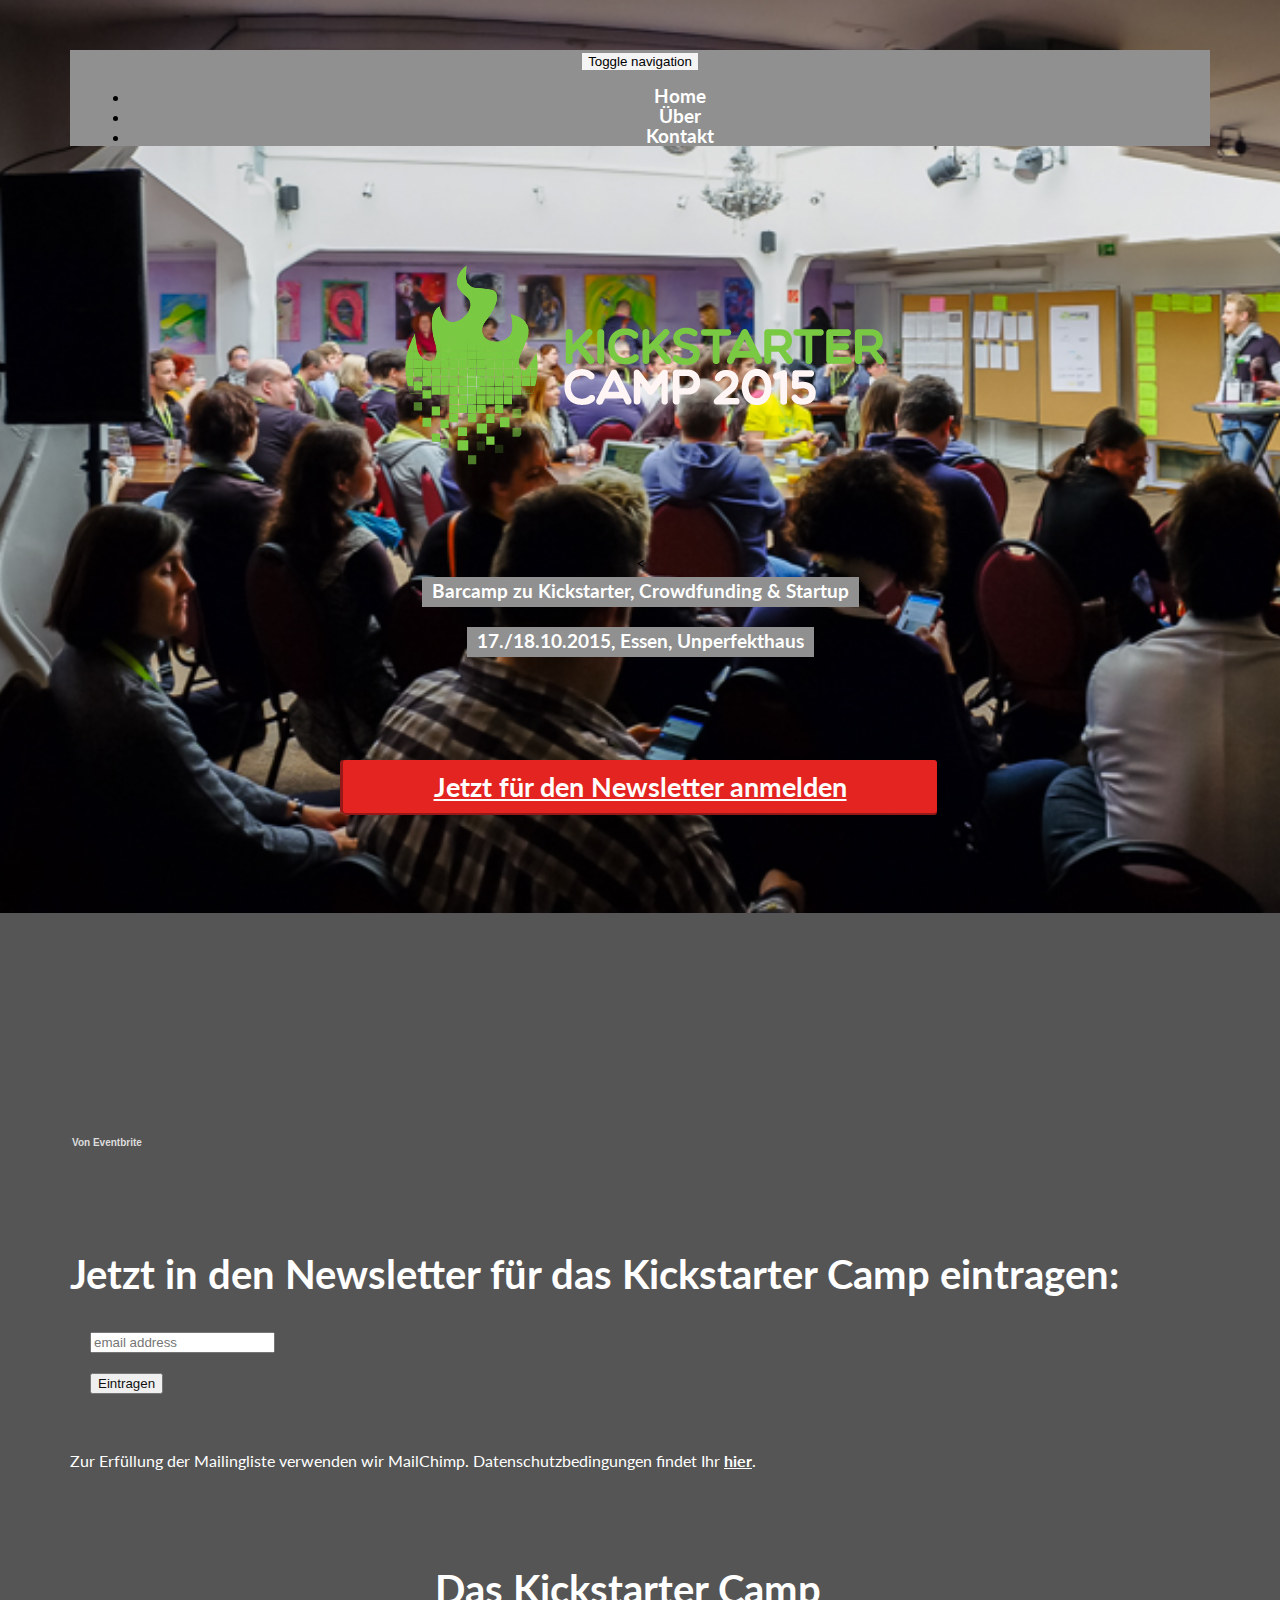
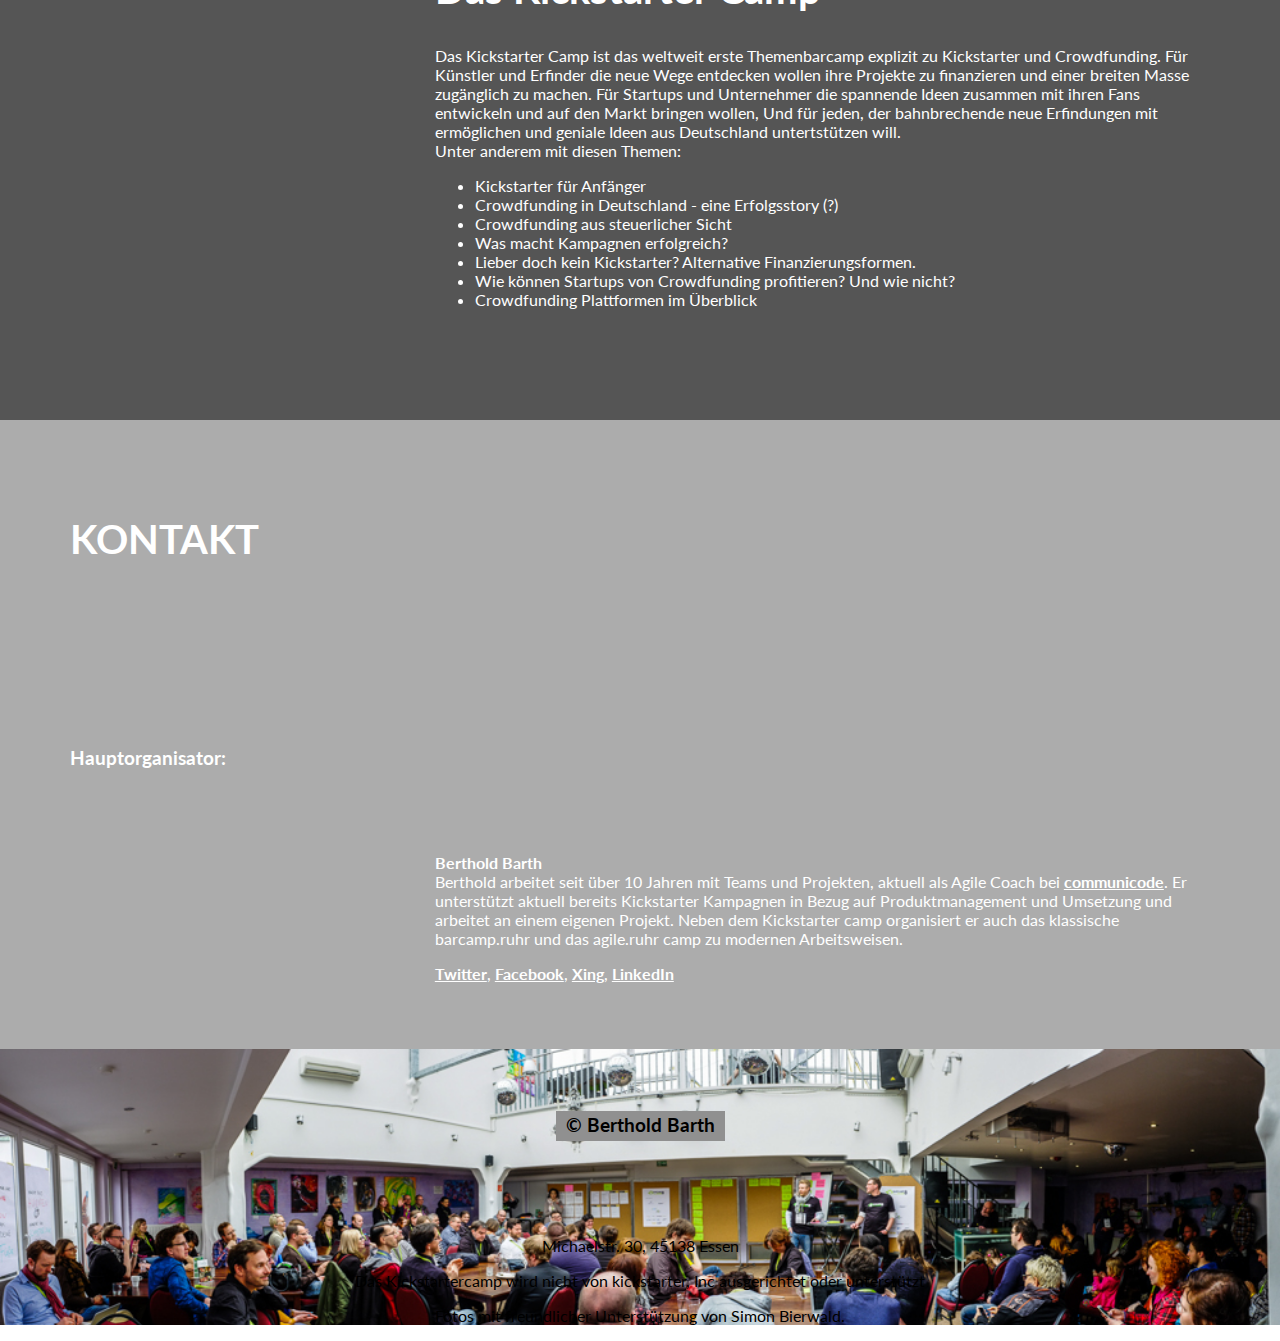
==== index.html @ 02297729 "Links korrigiert, Eventbrite eingefügt" ====
<!doctype html>
<html>
<head>
	<title>Kickstarter Camp - weltweit erstes Barcamp zu Crowdfunding und Kickstarter</title>
	<meta charset="utf-8">
	<meta name="viewport" content="width=device-width, initial-scale=1, maximum-scale=1, user-scalable=no">

	<link rel="stylesheet" href="css/bootstrap.min.css">
	<link rel="stylesheet" href="css/style.css">

	<link href='http://fonts.googleapis.com/css?family=Lato:400,700,900' rel='stylesheet' type='text/css'>

  <script src="http://code.jquery.com/jquery.js"></script>
  <script src="js/bootstrap.min.js"></script>
  <!--[if lt IE 9]>
  	<script src="http://html5shim.googlecode.com/svn/trunk/html5.js"></script>
  	<script src="js/respond.min.js"></script>
  	<script src="js/PIE.min.js"></script>
  <![endif]-->
  <script src="js/inc.js"></script>

</head>
<body>
<div id="container">	
	<header id="header">
		<div class="center">
			<nav class="navbar navbar-fixed-top" role="navigation">
				<div class="navbar-header">
					<button type="button" class="navbar-toggle collapsed" data-toggle="collapse" data-target=".navbar-collapse">
						<span class="sr-only">Toggle navigation</span>
						<span class="icon-bar"></span>
						<span class="icon-bar"></span>
						<span class="icon-bar"></span>
					</button>
				</div>
				<div class="collapse navbar-collapse center">
			  	<ul class="nav navbar-nav">
			  		<li><a href="#header">Home</a></li>
			  		<li><a href="#about">Über</a></li>
			  	
			  		<li><a href="#contact">Kontakt</a></li>
			  	</ul>
			  </div>
			</nav> 
<br>			
			
			<img src="images/kickstarter_camp_2015_front.png" alt="Kickstarter camp logo"</>	<br>	<br>	<
			<h3><span>Barcamp zu Kickstarter, Crowdfunding & Startup</span></h3>
			<h3><span>17./18.10.2015, Essen, Unperfekthaus</span></h3>
			
			<div class="btn-red center"><a href="#about"> Jetzt für den Newsletter anmelden </a>
			
			</div>
			
			
		</div>	
	</header>
	<!-- /#header -->
	<div id="main">
		<section class="know-about-us" id="about">
			<div class="center clearfix">
				<!-- <img src="images/idea-thought.png" alt=""> -->
		
		<div style="width:100%; text-align:left;" ><iframe  src="//eventbrite.de/tickets-external?eid=18450191018&ref=etckt" frameborder="0" height="214" width="100%" vspace="0" hspace="0" marginheight="5" marginwidth="5" scrolling="auto" allowtransparency="true"></iframe><div style="font-family:Helvetica, Arial; font-size:10px; padding:5px 0 5px; margin:2px; width:100%; text-align:left;" ><a class="powered-by-eb" style="color: #dddddd; text-decoration: none;" target="_blank" href="http://www.eventbrite.de/r/etckt">Von Eventbrite</a></div></div>
				
				<!-- Begin MailChimp Signup Form -->
<link href="//cdn-images.mailchimp.com/embedcode/slim-081711.css" rel="stylesheet" type="text/css">
<style type="text/css">
	#mc_embed_signup{clear:left;  }
	/* Add your own MailChimp form style overrides in your site stylesheet or in this style block.
	   We recommend moving this block and the preceding CSS link to the HEAD of your HTML file. */
</style>
<div id="mc_embed_signup">
<form action="//kickstartercamp.us9.list-manage.com/subscribe/post?u=2d4471423d9d63e0ec75deedb&amp;id=e15cb94d67" method="post" id="mc-embedded-subscribe-form" name="mc-embedded-subscribe-form" class="validate" target="_self" novalidate>
    <div id="mc_embed_signup_scroll">
	<h2><label for="mce-EMAIL">Jetzt in den Newsletter für das Kickstarter Camp eintragen:</label></h2>
	<div class="center clear button"><input type="email" value="" name="EMAIL" class="email" id="mce-EMAIL" placeholder="email address" required></div><br>
    <!-- real people should not fill this in and expect good things - do not remove this or risk form bot signups-->
    <div style="position: absolute; left: -5000px;"><input type="text" name="b_2d4471423d9d63e0ec75deedb_e15cb94d67" tabindex="-1" value=""></div>
    <div class="center clearfix"><input type="submit" value="Eintragen" name="subscribe" id="mc-embedded-subscribe" class="button"></div><br><br><br>
	<div> Zur Erfüllung der Mailingliste verwenden wir MailChimp. Datenschutzbedingungen findet Ihr <a href="http://mailchimp.com/legal/privacy/">hier</a>.</div>
    </div>
</form>
</div>

<!--End mc_embed_signup-->
				
				<div class="text">
				
				
				
					<h2>Das Kickstarter Camp</h2>
					<p>Das Kickstarter Camp ist das weltweit erste Themenbarcamp explizit zu Kickstarter und Crowdfunding. 
					Für Künstler und Erfinder die neue Wege entdecken wollen ihre Projekte zu finanzieren und einer breiten Masse zugänglich zu machen. 
					Für Startups und Unternehmer die spannende Ideen zusammen mit ihren Fans entwickeln und auf den Markt bringen wollen,
					Und für jeden, der bahnbrechende neue Erfindungen mit ermöglichen und geniale Ideen aus Deutschland untertstützen will.
					<br>
					Unter anderem mit diesen Themen:
					<ul>
					<li>Kickstarter für Anfänger</li>
					<li>Crowdfunding in Deutschland - eine Erfolgsstory (?)</li>
					<li>Crowdfunding aus steuerlicher Sicht</li>
					<li>Was macht Kampagnen erfolgreich?</li>
					<li>Lieber doch kein Kickstarter? Alternative Finanzierungsformen.</li>
					<li>Wie können Startups von Crowdfunding profitieren? Und wie nicht?</li>
					<li>Crowdfunding Plattformen im Überblick</li><br><br><br><br><br>
					</ul>
															
					</p>

				</div>
			</div>
		</section>

		<!--
		<section class="our-sponsors" id="sponsors">
				<h2>UNSERE SPONSOREN</h2>
				<p>Wenn sie das Barcamp auch unterstützen möchten freuen wir uns über eine Kontaktaufnahme über <a href="mailto: mail@kickstartercamp.de"> mail@kickstartercamp.de </a><br><br><br><br><br></p>
				
				<div class="row sponsors">
					<div class="col-xs-6 sponsor">
							<a href="http://www.agile.ruhr"><img src="images/sponsors/agile_ruhr.jpg" alt="Agile Ruhr"></a>
					
				</div>
				-->
				
				<!--
				<div class="row sponsors">
					<div class="col-sm-4 sponsor">
						<a href="http://www.communicode.de"><img src="images/sponsors/cc.jpeg" alt=""></a>
					</div>
					<div class="col-sm-4 sponsor">
						<a href="http://www.controlexpert.com"><img src="images/sponsors/ce.jpg" alt=""></a>
					</div>
					<div class="col-sm-4 sponsor">
						<a href="http://www.css.de"><img src="images/sponsors/css.png" alt=""></a>
					</div>
				</div>
				<div class="row sponsors">
					<div class="col-sm-4 sponsor">
						<a href="http://www.dot.ruhr"><img src="images/sponsors/dotruhr.jpg" alt=""></a>
					</div>
					<div class="col-sm-4 sponsor">
						<a href="http://www.gpm-ipma.de"><img src="images/sponsors/gpm.jpeg" alt=""></a>
					</div>
					<div class="col-sm-4 sponsor">
						<a href="https://www.invision.de"><img src="images/sponsors/invision.png" alt=""></a>
					</div>
				</div> -->
			</div>	
		</section>	

		<section class="contact" id="contact">
			<div class="center clearfix">
				<h2>KONTAKT</h2>
				<div class="social-icons">
					<a href="https://twitter.com/kickstartercamp"><img src="images/icons/twitter.png" alt=""></a>
					<a href="https://www.facebook.com/kickstartercamp"><img src="images/icons/facebook.png" alt=""></a>
					<a href="https://www.xing.com/events/kickstarter-camp-2015-1593812"><img src="images/icons/xing.png" alt=""></a>
				</div>
			</div>
			<div class="center clearfix organizers">
				<h3>Hauptorganisator:</h3>
				<div class="orgainfo clearfix">
					<img src="images/berthold.png" alt="" >
					<div class="text">
						<p>
							<strong>Berthold Barth</strong><br />
							Berthold arbeitet seit über 10 Jahren mit Teams und Projekten, aktuell als Agile Coach bei <a href="https://www.communicode.de">communicode</a>. 
							Er unterstützt aktuell bereits Kickstarter Kampagnen in Bezug auf Produktmanagement und Umsetzung und arbeitet an einem eigenen Projekt. Neben dem Kickstarter camp organisiert er auch das klassische barcamp.ruhr und das agile.ruhr camp zu modernen Arbeitsweisen.    
							
						</p>
						<p>
							<a href="https://twitter.com/bertholdb">Twitter</a>, <a href="https://www.facebook.com/berthold.barth">Facebook</a>, <a href="https://www.xing.com/profile/Berthold_Barth">Xing</a>, <a href="http://de.linkedin.com/pub/berthold-barth/56/a14/b91/de">LinkedIn</a>
						</p>	
					</div>
				</div>
			
			</div>
		</section>
	</div>
	<!-- /#main -->
	<footer id="footer">
		<div class="center">
			<div class="text">
				<br><br><br><h3><span>© Berthold Barth<br> </span></h3><br><br><br>
				<p>Michaelstr. 30, 45138 Essen </p>
				<p>Das Kickstartercamp wird nicht von kickstarter, Inc ausgerichtet oder unterstützt </p>
				<p>Fotos mit freundlicher Unterstützung von Simon Bierwald. </p>
				</div>
		</div>
	</footer>
	<!-- /#footer -->
</div>
<!-- Piwik -->
<script type="text/javascript">
  var _paq = _paq || [];
  _paq.push(['trackPageView']);
  _paq.push(['enableLinkTracking']);
  (function() {
    var u="//mcwiwa-services.de/stats/";
    _paq.push(['setTrackerUrl', u+'piwik.php']);
    _paq.push(['setSiteId', 12]);
    var d=document, g=d.createElement('script'), s=d.getElementsByTagName('script')[0];
    g.type='text/javascript'; g.async=true; g.defer=true; g.src=u+'piwik.js'; s.parentNode.insertBefore(g,s);
  })();
</script>
<noscript><p><img src="//mcwiwa-services.de/stats/piwik.php?idsite=12" style="border:0;" alt="" /></p></noscript>
<!-- End Piwik Code -->
</body>
</html>
---- css/style.css ----
body {
	margin: 0px;
	font-family: 'Lato', sans-serif;
}

img {
	max-width: 100%;
	max-height: 100%;
}

/*************************
**** =Defaults
*************************/

.clear {
	clear: both;
}

.clearfix:before,
.clearfix:after {
	content: '.';
	display: block;
	overflow: hidden;
	visibility: hidden;
	font-size: 0;
	line-height: 0;
	width: 0;
	height: 0;
}

.clearfix:after {
	clear: both;
}

.clearfix {
	zoom: 1;
}

.center{
	max-width:1140px;
	width: 100%;
	margin: 0 auto;
	padding: 0 20px;
}

h1, h2, h3, h4, h5, h6 {
	margin-top: 0px;
}

p {
	font-size: 16px;
}

a{
	color: #FFF;
	font-weight: bold;
	text-decoration: underline;
}

a:hover,
a:focus,
a:active{
	color: #FFF;
	outline: 1px solid;
}

a:hover,
a:focus{
	outline: 1px solid;
}

.btn {
	-webkit-transition: all 0.3s ease-in-out;
	-o-transition: all 0.3s ease-in-out;
	-moz-transition: all 0.3s ease-in-out;
	     transition: all 0.3s ease-in-out;
}

.btn-red {
	background: #e42421;
	border-color: #bc1e1b;
	border: none;
	-webkit-box-shadow: 0px 2px 0px #951919, -3px 0px 0px #951919;
	   -moz-box-shadow: 0px 2px 0px #951919, -3px 0px 0px #951919;
	        box-shadow: 0px 2px 0px #951919, -3px 0px 0px #951919; 
	-webkit-border-radius: 3px; 
	   -moz-border-radius: 3px; 
	        border-radius: 3px;
	font-weight: bold;
	font-size: 27px;
	margin-top: 100px;
	padding: 10px 12px;
	max-width: 50%;
}

.btn-red:hover,
.btn-red:active,
.btn-red:focus {
	background: #bc1e1b;
	border: none;
}

/*************************
**** =Header
*************************/

#header {
	background: url(../images/banner-bg.jpg) no-repeat top center;
	width: 100%;
	-webkit-background-size: cover;
	   -moz-background-size: cover;
	     -o-background-size: cover;
	        background-size: cover;
	padding: 50px -0px 100px;
	text-align: center;
}

#header .navbar {
	background: #909090;
}

.navbar-nav>li>a {
	line-height: 20px;
	font-size: 19px;
	font-weight: bold;
	color: white;
	-webkit-transition: 0.3s all ease-in-out;
	-o-transition: 0.3s all ease-in-out;
	transition: 0.3s all ease-in-out;
	text-decoration: none;
	
}

.navbar-nav>li>a:hover,
.navbar-nav>li.active>a,
.navbar-nav>li>a:focus,
.navbar-nav>li>a:active {
	background: #009ddc;
	border: none;
	outline: none;
}

.navbar-nav>li>a.active {
	background: #009ddc;
}

.navbar .navbar-toggle {
	background-color: #fff;
	background-color: rgba(255, 255, 255, 0.90);
	border: none;
	-webkit-border-radius: 0;
	   -moz-border-radius: 0;
	        border-radius: 0;
	-webkit-box-shadow: none;
	-moz-box-shadow: none;
	     box-shadow: none;
}

.navbar .navbar-toggle .icon-bar {
    background: none repeat scroll 0 0 #009ddc;

}

#header h1 {
	color: #ffffff;
	font-weight: bold;
	margin-bottom: 35px;
	font-size: 64px;
	line-height: 63px;
}

#header h1 strong {
	font-weight: 900;
	font-size: 77px !important;
	letter-spacing: -4px;
}

#header h1 span {
	background: #22a03d;
	padding: 1px 7px;
	font-size: 71px;
	font-weight: 900 !important;
	letter-spacing: -5px;
	display: inline-block;
}

#header h3 {
	color: #fff;
	margin-bottom: 12px;
}

#header h3 span {
	background-color: #909090;
	padding: 3px 10px 5px;
	line-height: 38px;
}

/*************************
**** =Main
*************************/

/*************************
**** =about
*************************/

.know-about-us {
	background: #555555;
	color: #ffffff;
}

.know-about-us h2 {
	font-weight: bold;
	font-size: 40px;
	padding-top: 95px;
}

.know-about-us .text {
	width: 68%;
	float: right;
}

.know-about-us img {
	padding-top: 50px;
	padding-bottom: 10px;
	width: 30%; 
	float: left;
	max-width: 250px;
}

.button {
color: #111111;
}

/*************************
**** =our-events
*************************/

.our-events {
	background: #019cde;
	text-align: center;
	color: #ffffff;
}

.our-events .row a:hover {
	background-color: #019cde;
}

.our-events h2 {
	padding-top: 110px;
	margin-bottom: 30px;
	font-size: 40px;
	font-weight: bold;
}

.our-events p {
	font-size: 19px;
	margin-bottom: 43px;
}

.our-events .center {
	padding-bottom: 118px;
	padding-left: 40px;
	padding-right: 40px;
}

.our-events .events {
	margin-left: -2px;
	margin-right: -2px;
}

.our-events .events .event {
	padding-left: 2px;
	padding-right: 2px;
}

.our-events .events .event a {
	background-color: white;
	margin-bottom: 4px;
	height: 236px;
	display: block;
	-webkit-transition: all 0.3s ease-in-out;
	-o-transition: all 0.3s ease-in-out;
	-moz-transition: all 0.3s ease-in-out;
	     transition: all 0.3s ease-in-out;
}

.our-events .events .event a:hover {
	background-color: rgba(0, 163, 232, 0.3);
	-webkit-box-shadow: inset 0 0 1px rgba(255, 255, 255, 0.33);
	   -moz-box-shadow: inset 0 0 1px rgba(255, 255, 255, 0.33);
	        box-shadow: inset 0 0 1px rgba(255, 255, 255, 0.33);
}

.our-events .events .event a:before {
	content: '';
	display: inline-block;
	width: 1px;
	height: 100%;
	vertical-align: middle;
}

.our-events .events .event a img {
	display: inline-block;
	vertical-align: middle;
	max-width:90%;
	max-height:90%;
}

.our-events .events .become-event a {
	color: #fff;
	font-size: 90%;
	font-weight: bold;
	text-decoration: none;
	background-color: transparent;
	border: 2px dashed #6BD3FF;
}

.our-events .events .become-event a span {
	border-bottom: 2px solid #fff;
}

.our-events .events .become-event a:hover {
	border-color: #fff;
}

/*************************
**** =camp2015
*************************/

.camp2015 {
	background: #ACACAC;
	color: #ffffff;
	font-size: 16px;
}

.camp2015 h2 {
	font-weight: bold;
	font-size: 40px;
	padding-top: 95px;
}


.camp2015 .text {
	width: 68%;
	float: right;
}

.camp2015 img {
	padding-top: 95px;
	padding-bottom: 95px;
	width: 30%; 
	float: left;
	max-width: 350px;
}

.camp2015 dt{
	margin-left: 4px;
	padding-bottom: 6px;
}

.camp2015 dt:before{
	content: "\25C6   " ;
}

.camp2015 a{
	text-decoration: none;
}

.camp2015 dd{
	padding-left: 22px;
	padding-bottom: 6px;
}

/*************************
**** =our-sponsors
*************************/

.our-sponsors {
	background: #019cde;
	text-align: center;
	color: #ffffff;
}

.our-sponsors .row a:hover {
	background-color: #019cde;
}

.our-sponsors h2 {
	padding-top: 110px;
	margin-bottom: 30px;
	font-size: 40px;
	font-weight: bold;
}

.our-sponsors p {
	font-size: 19px;
	margin-bottom: 43px;
}

.our-sponsors .center {
	padding-bottom: 118px;
	padding-left: 40px;
	padding-right: 40px;
}

.our-sponsors .sponsors {
	margin-left: -2px;
	margin-right: -2px;
}

.our-sponsors .sponsors .sponsor {
	padding-left: 2px;
	padding-right: 2px;
}

.our-sponsors .sponsors .sponsor a {
	background-color: white;
	margin-bottom: 4px;
	height: 236px;
	display: block;
	-webkit-transition: all 0.3s ease-in-out;
	-o-transition: all 0.3s ease-in-out;
	-moz-transition: all 0.3s ease-in-out;
	     transition: all 0.3s ease-in-out;
}

.our-sponsors .sponsors .sponsor a:hover {
	background-color: rgba(0, 163, 232, 0.3);
	-webkit-box-shadow: inset 0 0 1px rgba(255, 255, 255, 0.33);
	   -moz-box-shadow: inset 0 0 1px rgba(255, 255, 255, 0.33);
	        box-shadow: inset 0 0 1px rgba(255, 255, 255, 0.33);
}

.our-sponsors .sponsors .sponsor a:before {
	content: '';
	display: inline-block;
	width: 1px;
	height: 100%;
	vertical-align: middle;
}

.our-sponsors .sponsors .sponsor a img {
	display: inline-block;
	vertical-align: middle;
	max-width:90%;
	max-height:90%;
}

.our-sponsors .sponsors .become-sponsor a {
	color: #fff;
	font-size: 90%;
	font-weight: bold;
	text-decoration: none;
	background-color: transparent;
	border: 2px dashed #6BD3FF;
}

.our-sponsors .sponsors .become-sponsor a span {
	border-bottom: 2px solid #fff;
}

.our-sponsors .sponsors .become-sponsor a:hover {
	border-color: #fff;
}

/*************************
**** =contact
*************************/

.contact {
	background: #ACACAC;
	color: #ffffff;
}

.contact h2 {
	font-weight: bold;
	padding-top: 95px;
	font-size: 40px;
}

.contact .text {
	width: 68%;
	float: right;
}

.contact img {
	width: 15%; 
	float: left;
	max-width: 250px;
	margin-left: 10%;
}

.contact .social-icons {
	padding-bottom: 50px;
	padding-top: 50px;
}

.contact .social-icons li {
    display: inline-block;
    margin: 5px;
}

.contact .social-icons li:hover {
	opacity: 0.7;
}

.contact .organizers {
     padding-top: 50px;
     padding-bottom: 50px;
}
.contact .orgainfo {
     padding-top: 50px;
}

/*************************
**** =Footer
*************************/

#footer {
	background: url(../images/footer-bg.jpg) no-repeat;
	text-align: center;
	width: 100%;
	-webkit-background-size: cover;
	   -moz-background-size: cover;
	     -o-background-size: cover;
	        background-size: cover;
}

#footer h2 {
	padding-top: 95px;
	color: #ffffff;
	margin-bottom: 45px;
	font-weight: bold;
}

#footer .copyright {
	color: #46667A;
	padding-top: 200px;
	margin-bottom: 25px;
}

#footer h3 span {
	background-color: #909090;
	padding: 3px 10px 5px;
	line-height: 38px;
}


/*************************
**** =Media Quries
*************************/



@media screen and (max-width: 900px) {
	
	.about .col-sm-4 {
		margin-bottom: 40px;
	}

	.about .center {
		margin-bottom: -30px;
	}

	.know-about-us .text {
		float: none;
		margin: 0 auto;
		margin-bottom: 40px;
	}

	.know-about-us img {
		float: none;
		margin: 0 auto;
		display: block;
		padding-top: 60px;
		margin-bottom: -20px;
	}

 }

 @media only screen and (max-width: 872px) {
 	.our-events .row .events {
 		width: 100%;
 		margin-bottom: 20px;
 	}
 }

@media only screen and (max-width: 768px) {
	
	p {
		font-size: 18px;
	}

 	.our-events .events {
		margin-bottom: 30px !important;
	}

 }

@media only screen and (max-width: 539px) {
	
	#header h3 .creative {
		font-size: 22px;
	}

	#header h3 .product {
		font-size: 22px;
	} 	 

	.know-about-us .text {
		width: 100%;
	}

 }

@media only screen and (max-width: 539px) {
 	#header h3 .creative {
		font-size: 18px;
	}

	#header h3 .product {
		font-size: 18px;
	} 	

 }

@media only screen and (max-width: 440px) {
	#header h1 {
		font-size: 60px !important;
	}

	#header h1 span {
		font-size: 64px !important;
	}

	#header h1 strong {
	 font-size: 60px !important;
	}
} 


@media only screen and (max-width: 450px) {
	#footer .btn-red-large {
		margin: 0 auto;
		display: block;
	}
}


@media only screen and (max-width: 410px) {
	#header h1 {
		font-size: 45px !important;
	}

	#header h1 span {
		font-size: 55px !important;
	}

	#header h1 strong {
	 font-size: 49px !important;
	}
}

@media only screen and (max-width: 400px) {
 	#header h3 .creative {
		font-size: 16px;
	}

	#header h3 .product {
		font-size: 16px;
	} 	

 }

@media only screen and (max-width: 370px) {
	#footer .btn-red-large {
		font-size: 21px;
	}
}

@media only screen and (max-width: 365px) {
 	#header h3 .creative {
		font-size: 14px;
	}

	#header h3 .product {
		font-size: 14px;
	} 	

 }

 .email {color:#111;}
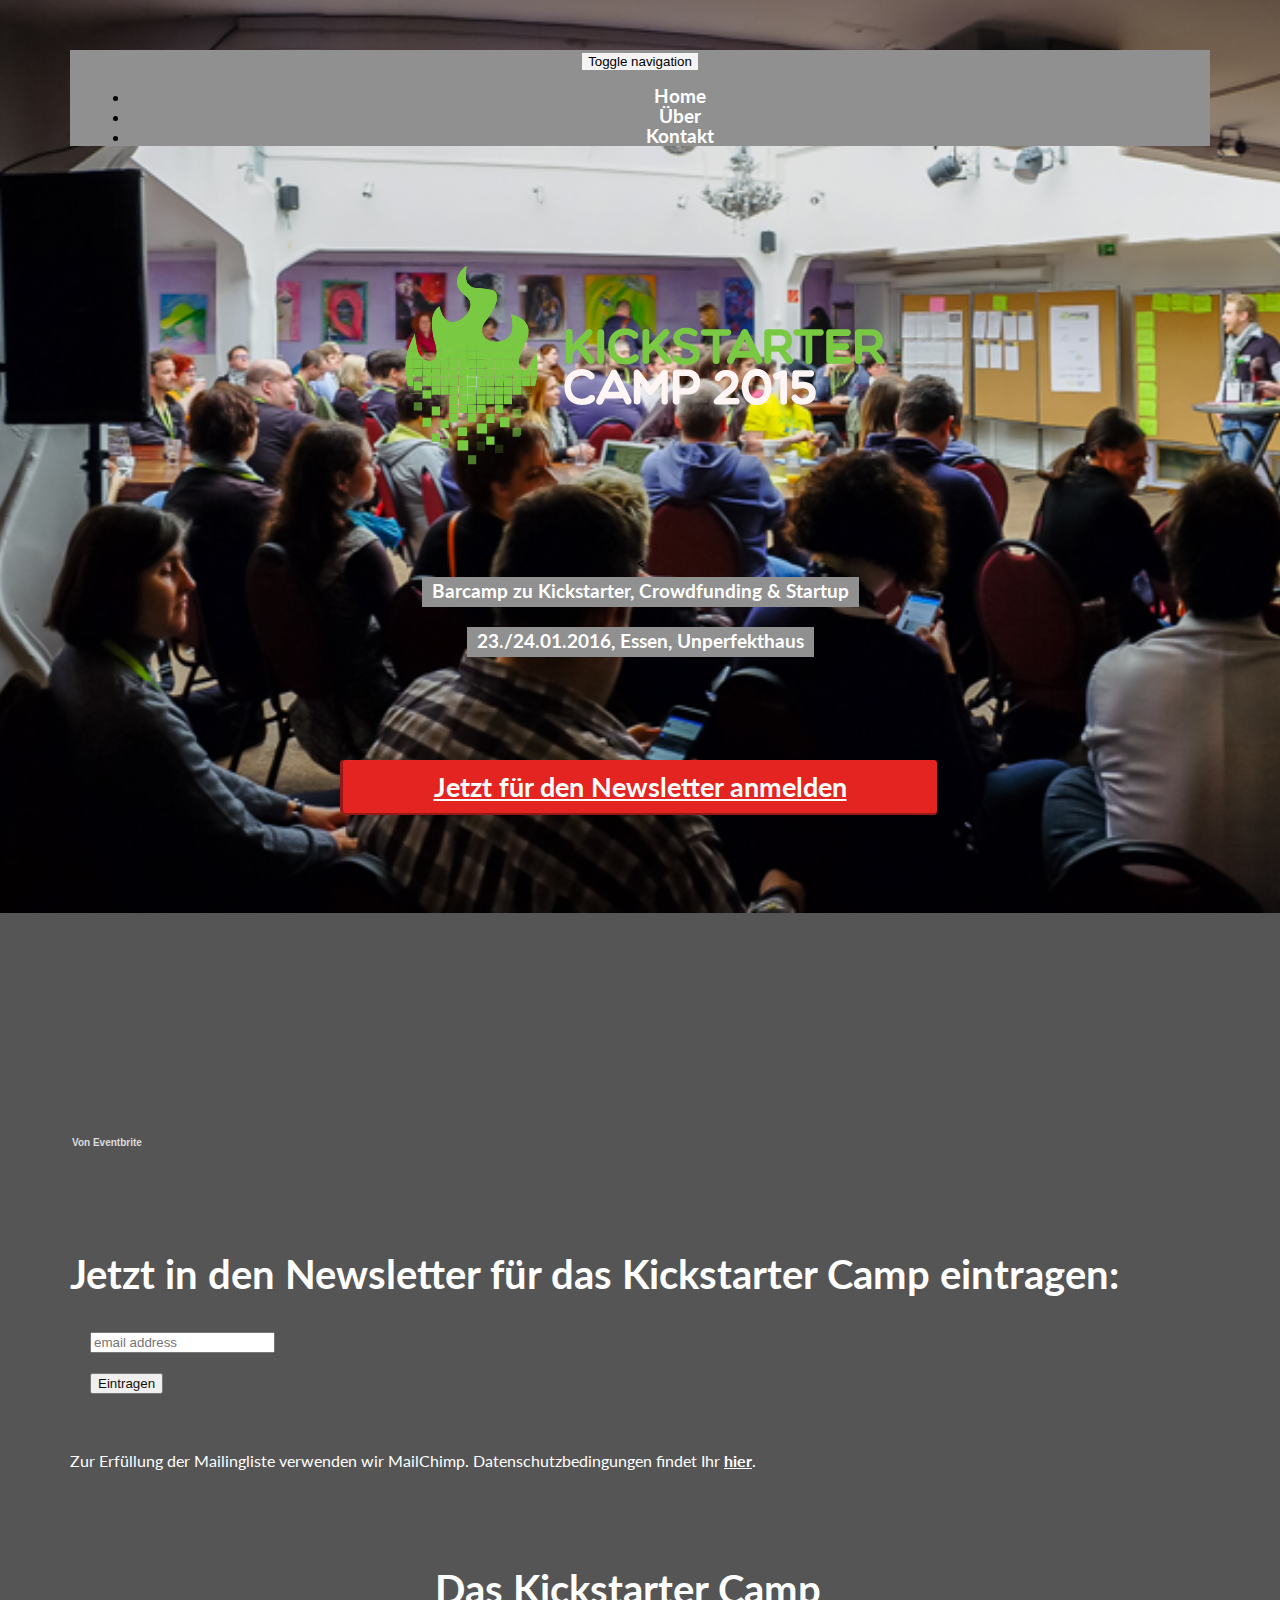
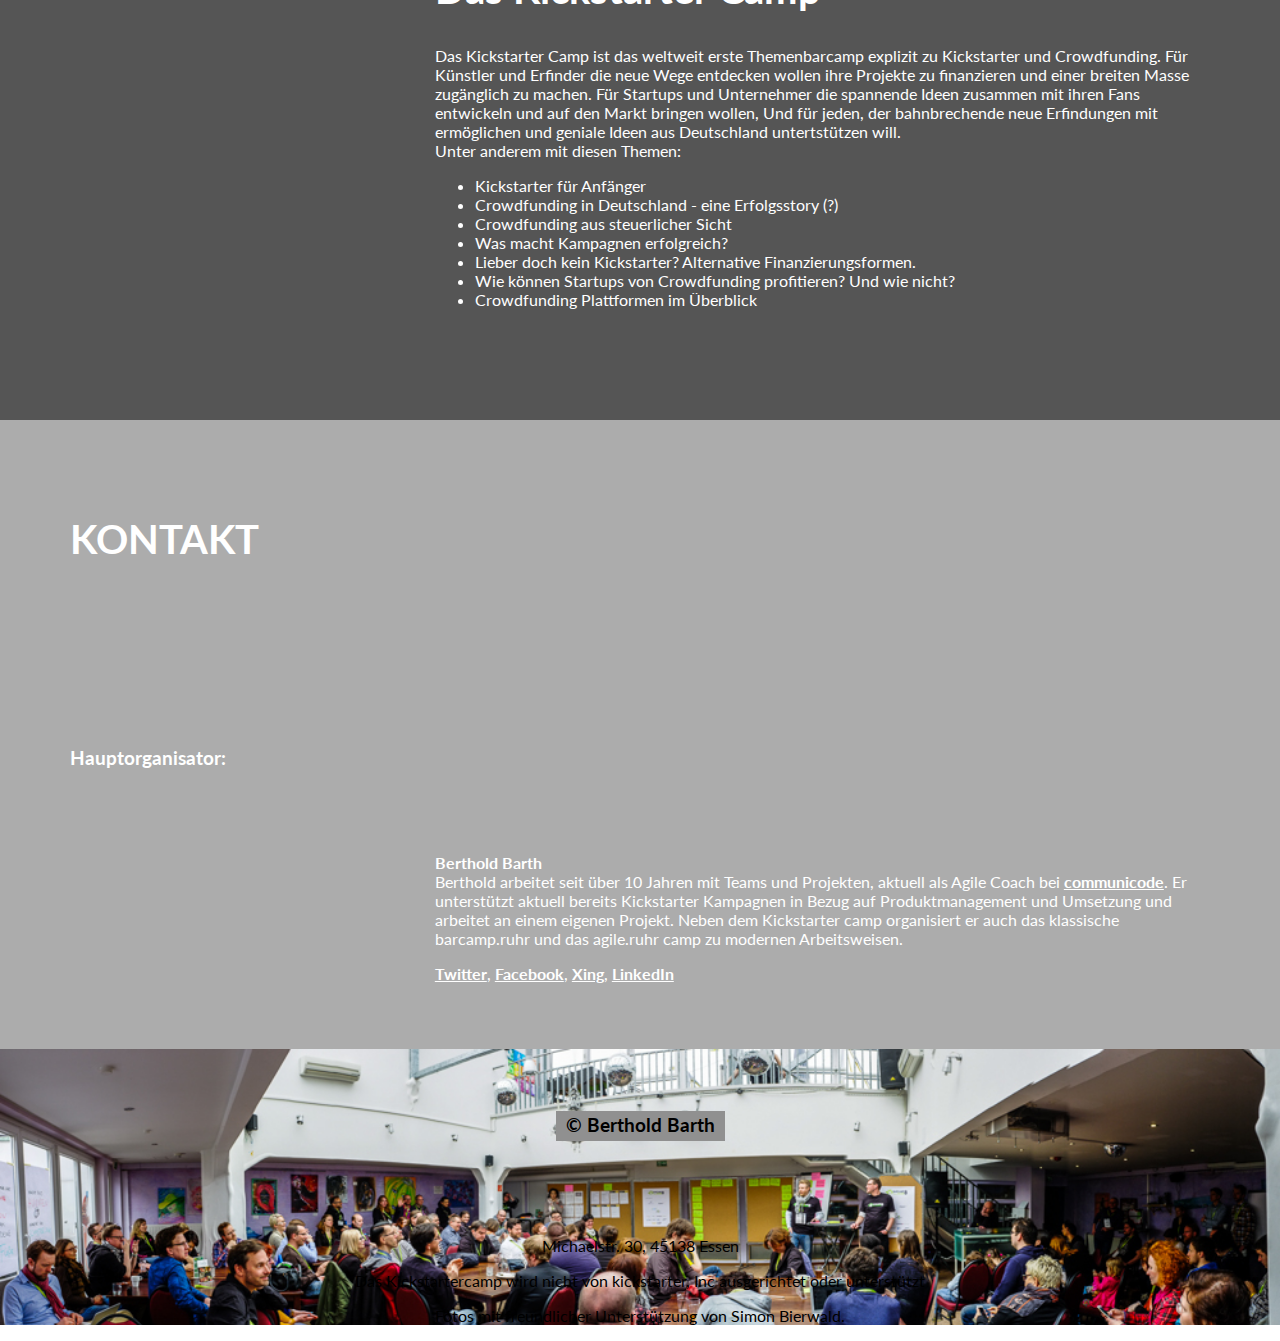
==== commit 870b0cb1: "Updated date" ====
--- a/index.html
+++ b/index.html
@@ -46,7 +46,7 @@
 			
 			<img src="images/kickstarter_camp_2015_front.png" alt="Kickstarter camp logo"</>	<br>	<br>	<
 			<h3><span>Barcamp zu Kickstarter, Crowdfunding & Startup</span></h3>
-			<h3><span>17./18.10.2015, Essen, Unperfekthaus</span></h3>
+			<h3><span>23./24.01.2016, Essen, Unperfekthaus</span></h3>
 			
 			<div class="btn-red center"><a href="#about"> Jetzt für den Newsletter anmelden </a>
 			
@@ -167,7 +167,9 @@
 						<p>
 							<strong>Berthold Barth</strong><br />
 							Berthold arbeitet seit über 10 Jahren mit Teams und Projekten, aktuell als Agile Coach bei <a href="https://www.communicode.de">communicode</a>. 
+
 							Er unterstützt aktuell bereits Kickstarter Kampagnen in Bezug auf Produktmanagement und Umsetzung und arbeitet an einem eigenen Projekt. Neben dem Kickstarter camp organisiert er auch das klassische barcamp.ruhr und das agile.ruhr camp zu modernen Arbeitsweisen.    
+
 							
 						</p>
 						<p>
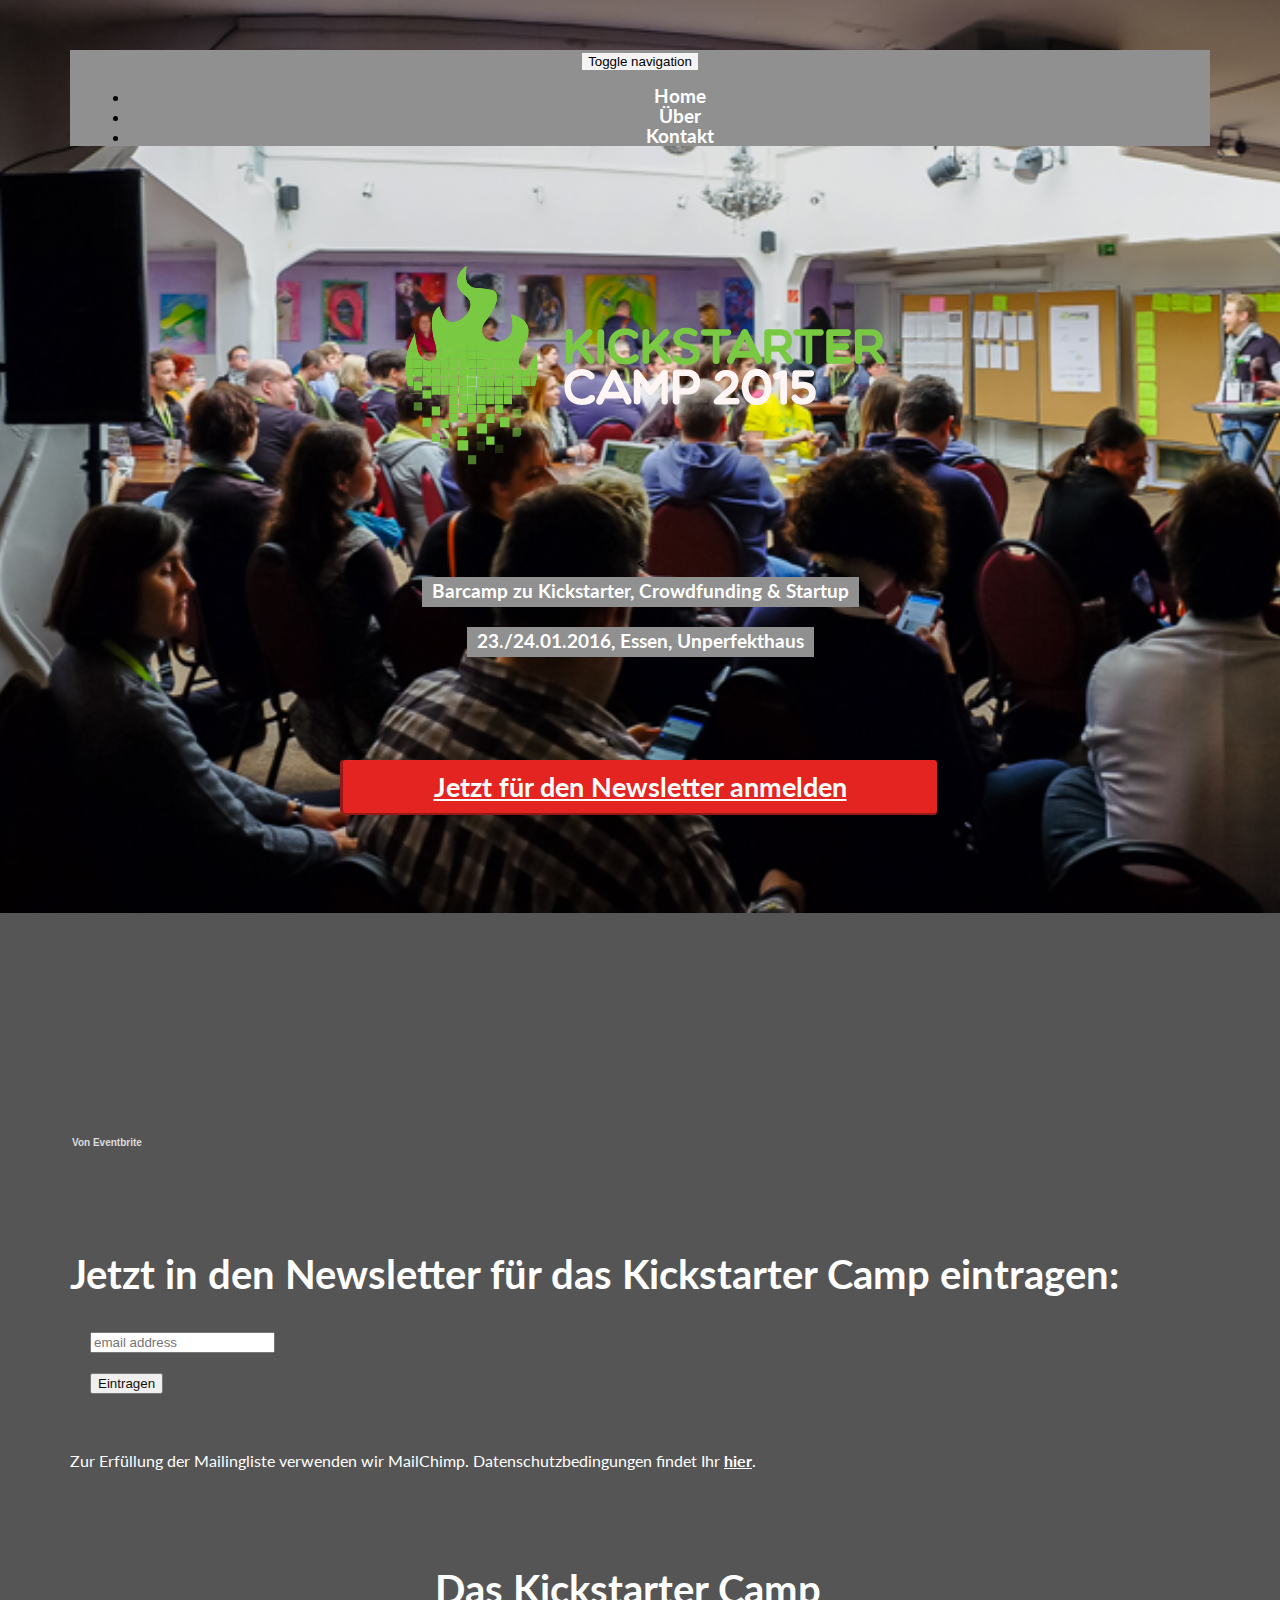
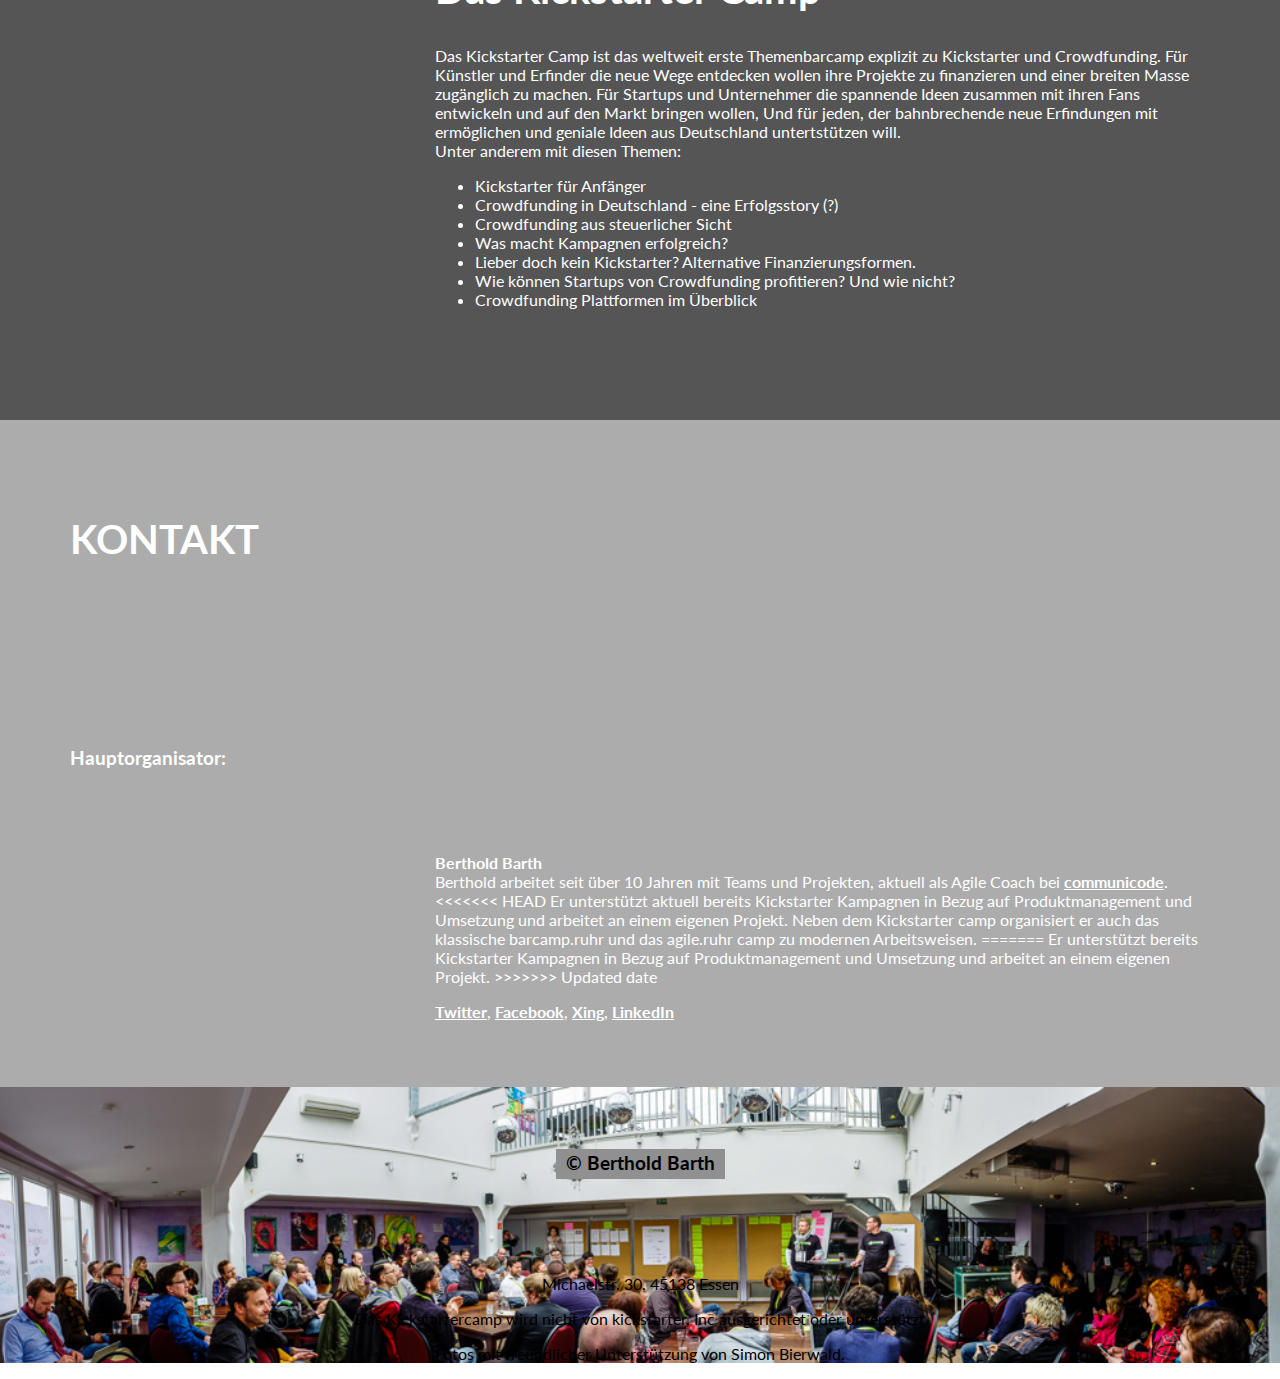
==== commit 5a342618: "Updated Date" ====
--- a/index.html
+++ b/index.html
@@ -167,9 +167,11 @@
 						<p>
 							<strong>Berthold Barth</strong><br />
 							Berthold arbeitet seit über 10 Jahren mit Teams und Projekten, aktuell als Agile Coach bei <a href="https://www.communicode.de">communicode</a>. 
-
+<<<<<<< HEAD
 							Er unterstützt aktuell bereits Kickstarter Kampagnen in Bezug auf Produktmanagement und Umsetzung und arbeitet an einem eigenen Projekt. Neben dem Kickstarter camp organisiert er auch das klassische barcamp.ruhr und das agile.ruhr camp zu modernen Arbeitsweisen.    
-
+=======
+							Er unterstützt bereits Kickstarter Kampagnen in Bezug auf Produktmanagement und Umsetzung und arbeitet an einem eigenen Projekt. 
+>>>>>>> Updated date
 							
 						</p>
 						<p>
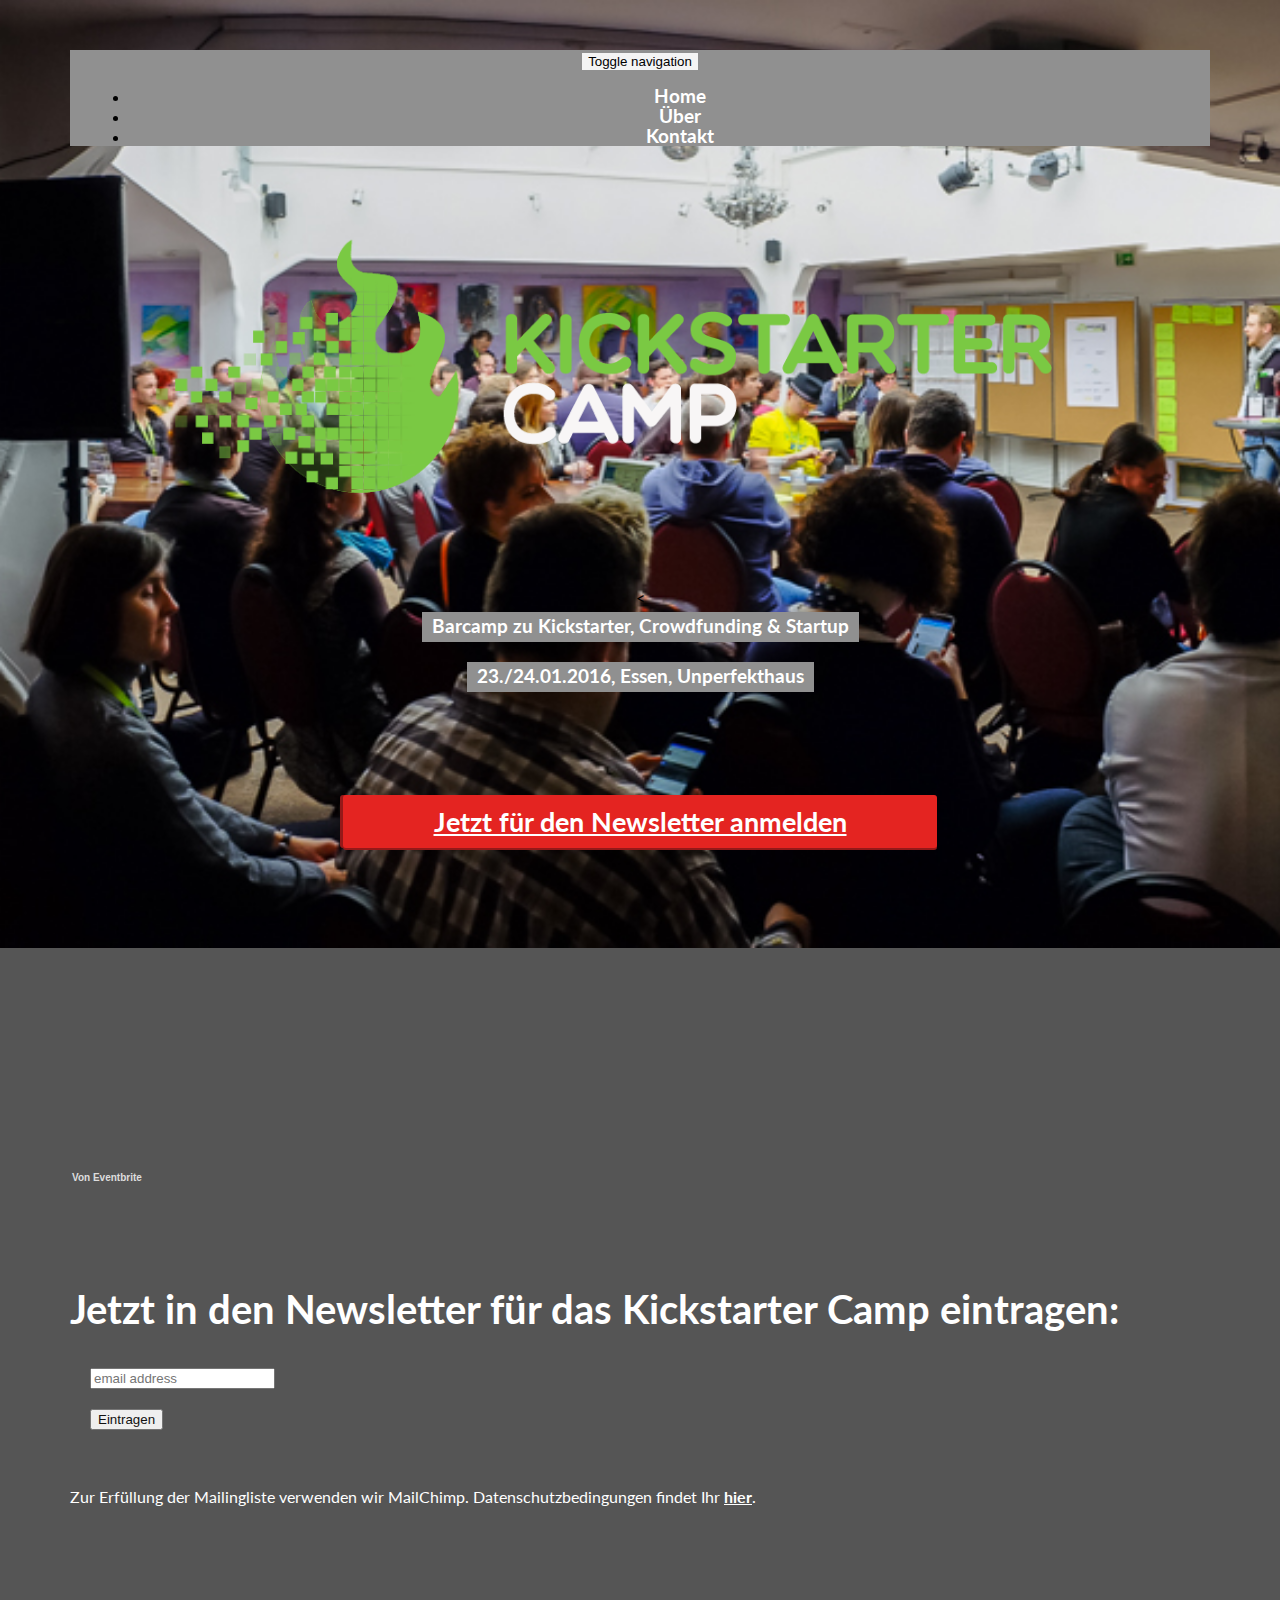
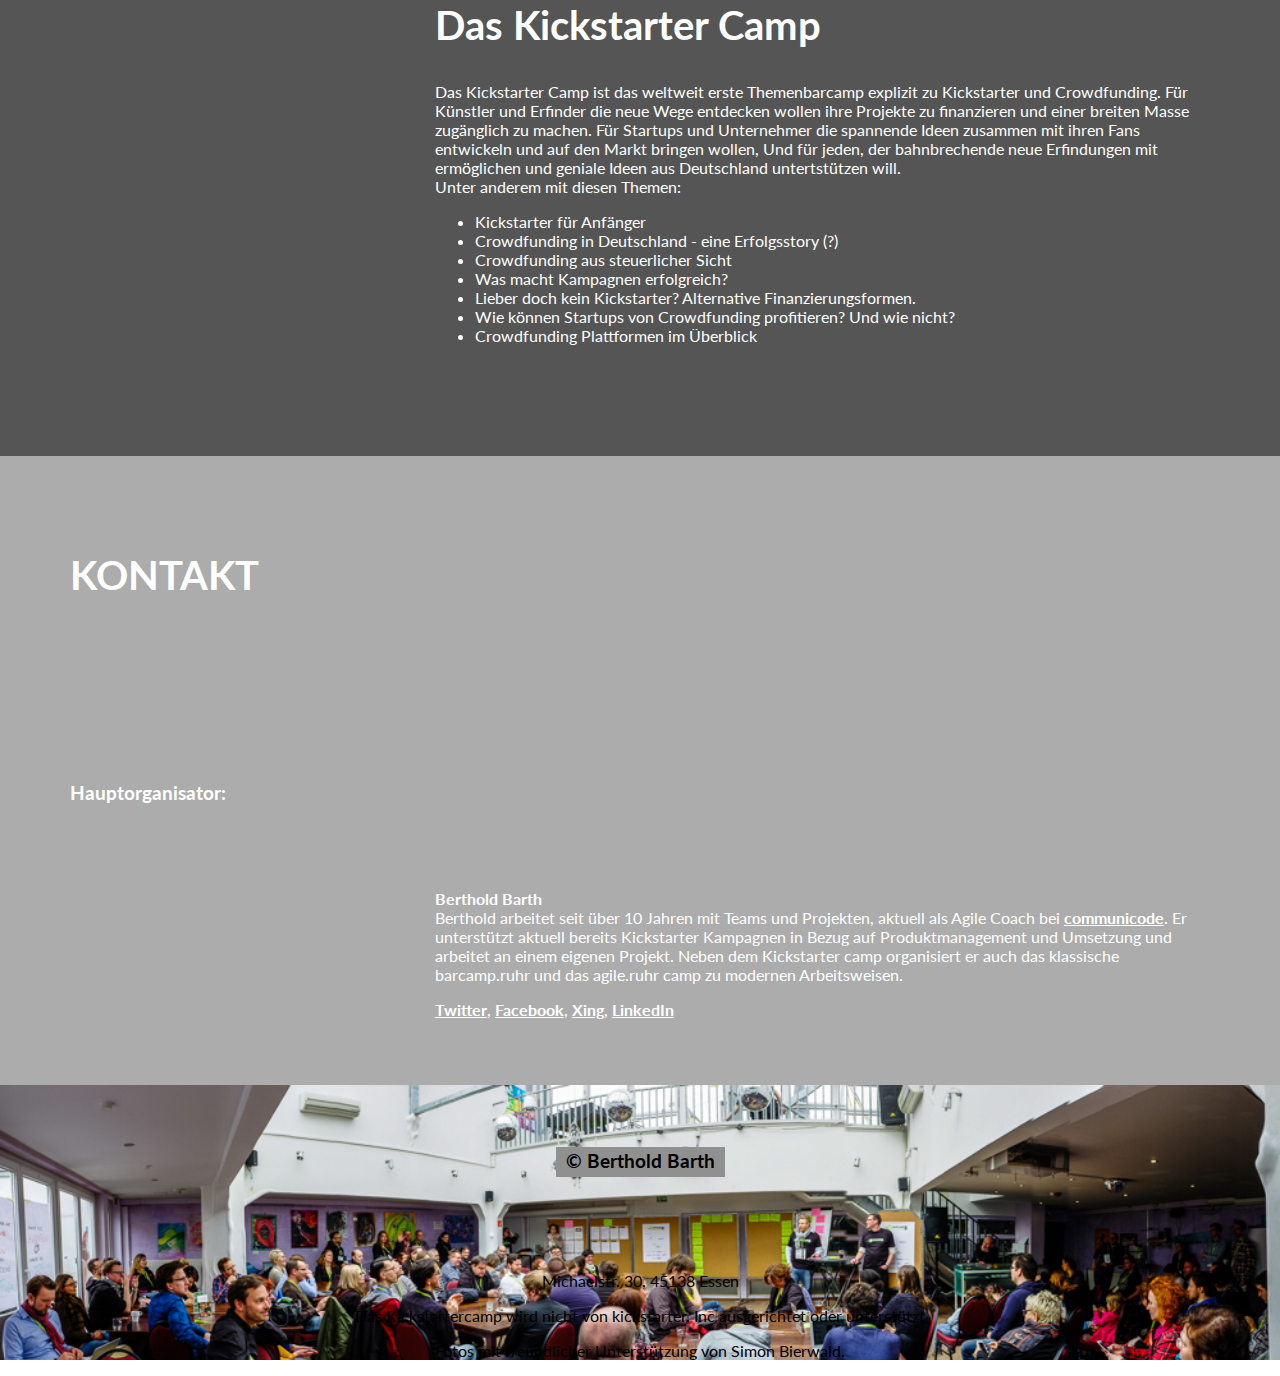
==== commit c3d59829: "Changed logo" ====
--- a/index.html
+++ b/index.html
@@ -44,7 +44,7 @@
 			</nav> 
 <br>			
 			
-			<img src="images/kickstarter_camp_2015_front.png" alt="Kickstarter camp logo"</>	<br>	<br>	<
+			<img src="images/kickstarter_camp_logo_front.png" alt="Kickstarter camp logo"</>	<br>	<br>	<
 			<h3><span>Barcamp zu Kickstarter, Crowdfunding & Startup</span></h3>
 			<h3><span>23./24.01.2016, Essen, Unperfekthaus</span></h3>
 			
@@ -167,11 +167,9 @@
 						<p>
 							<strong>Berthold Barth</strong><br />
 							Berthold arbeitet seit über 10 Jahren mit Teams und Projekten, aktuell als Agile Coach bei <a href="https://www.communicode.de">communicode</a>. 
-<<<<<<< HEAD
+
 							Er unterstützt aktuell bereits Kickstarter Kampagnen in Bezug auf Produktmanagement und Umsetzung und arbeitet an einem eigenen Projekt. Neben dem Kickstarter camp organisiert er auch das klassische barcamp.ruhr und das agile.ruhr camp zu modernen Arbeitsweisen.    
-=======
-							Er unterstützt bereits Kickstarter Kampagnen in Bezug auf Produktmanagement und Umsetzung und arbeitet an einem eigenen Projekt. 
->>>>>>> Updated date
+
 							
 						</p>
 						<p>
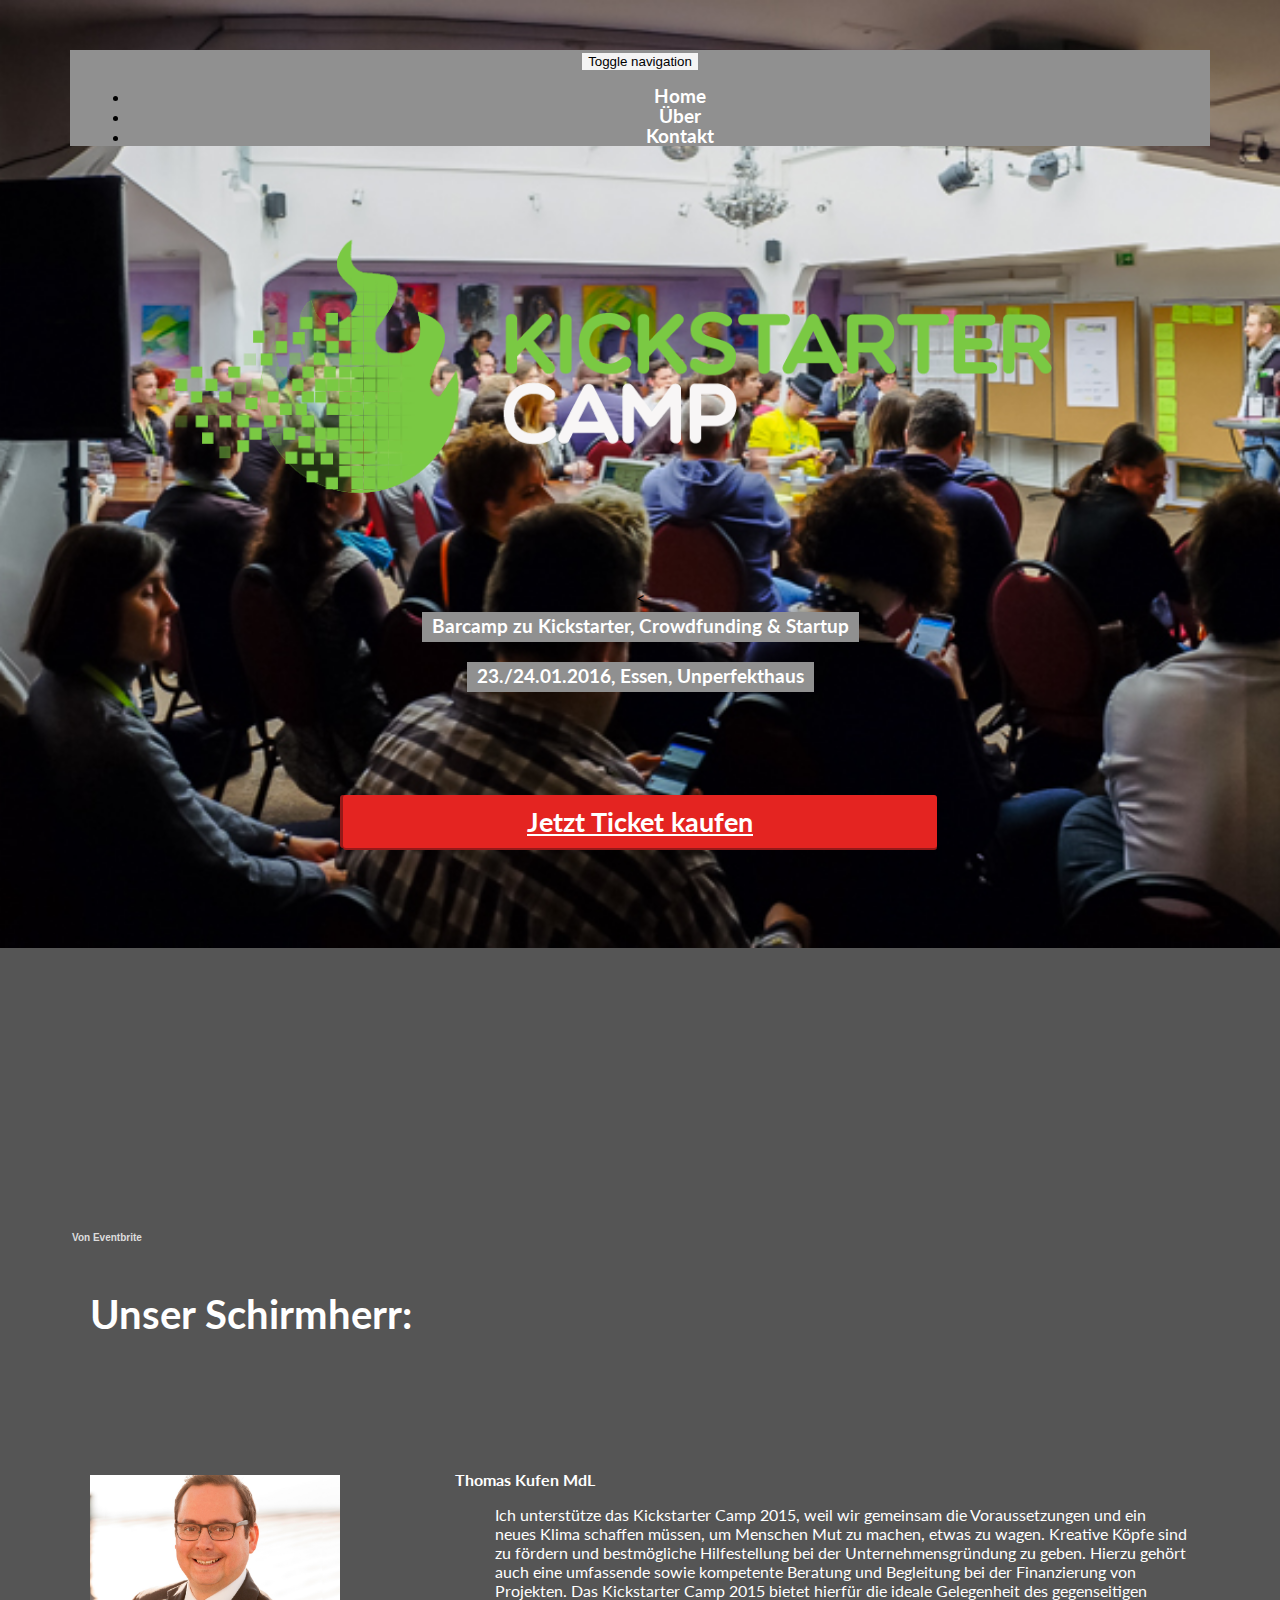
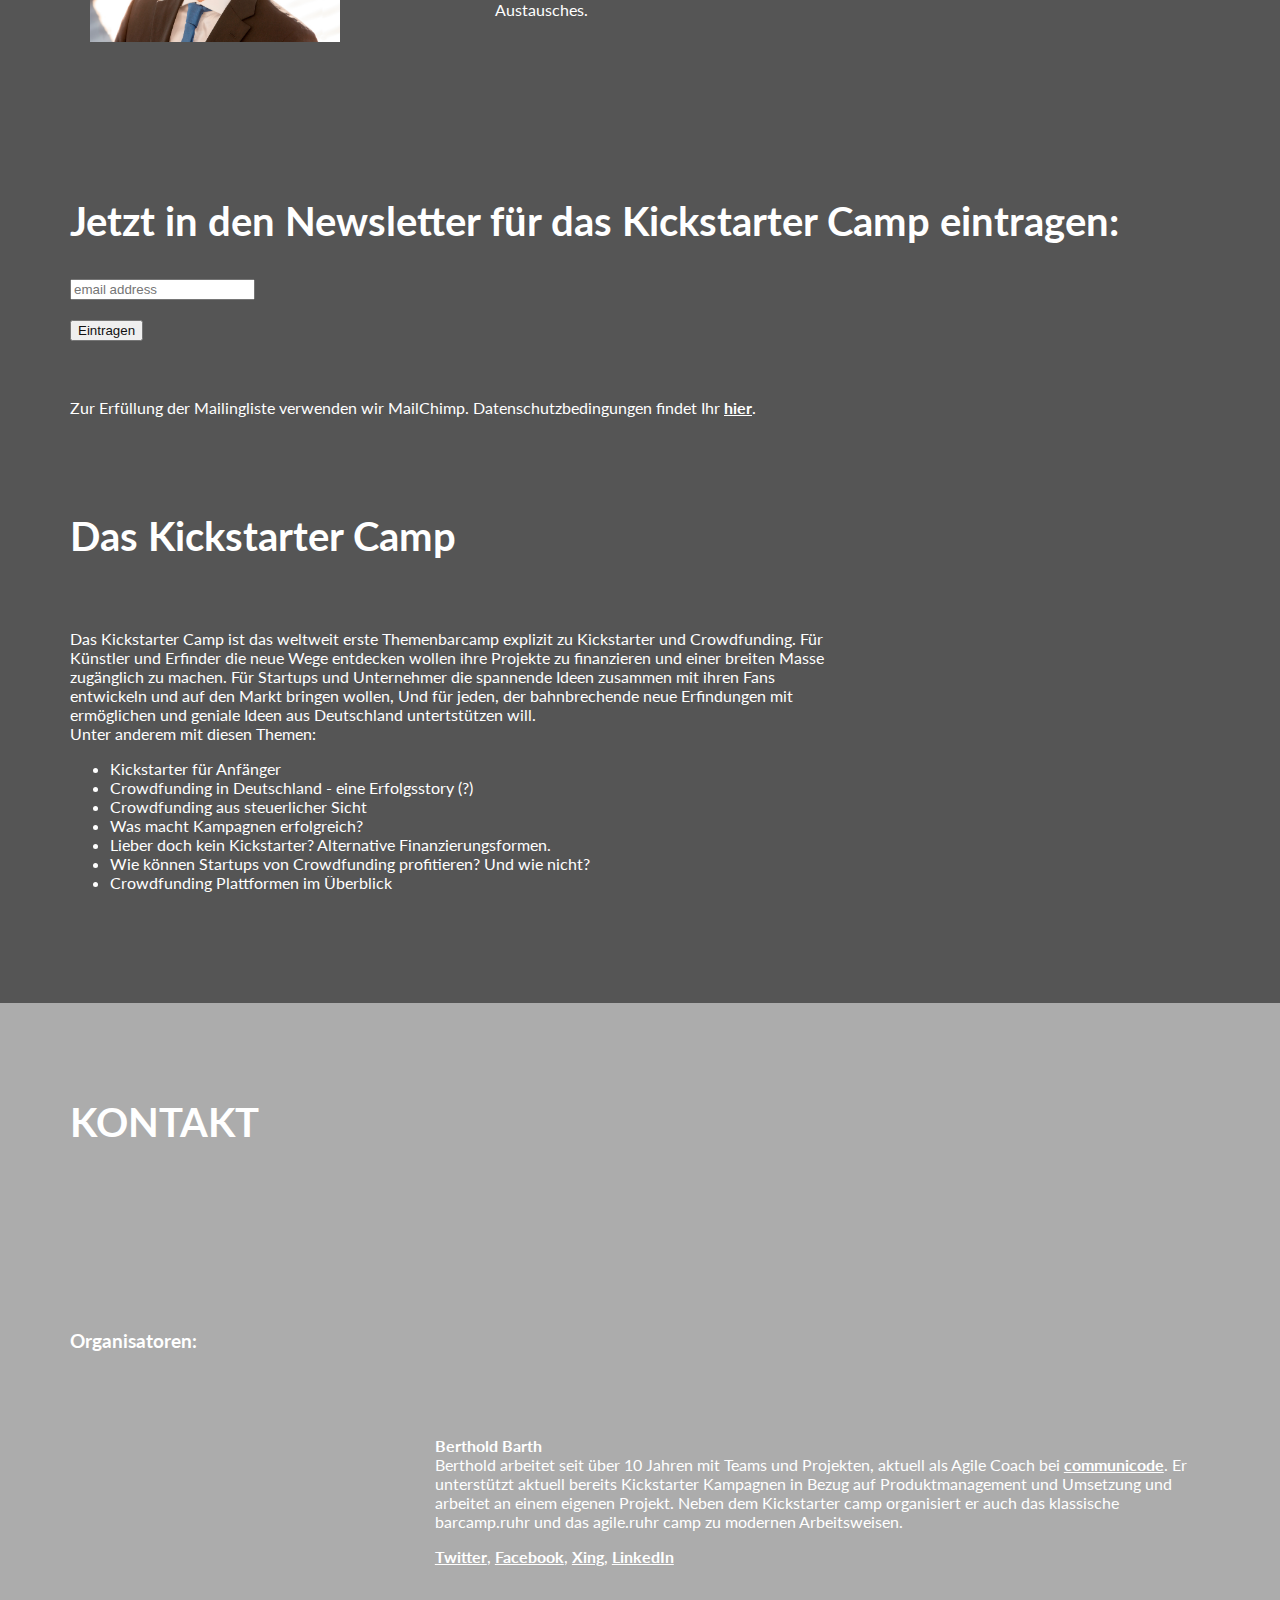
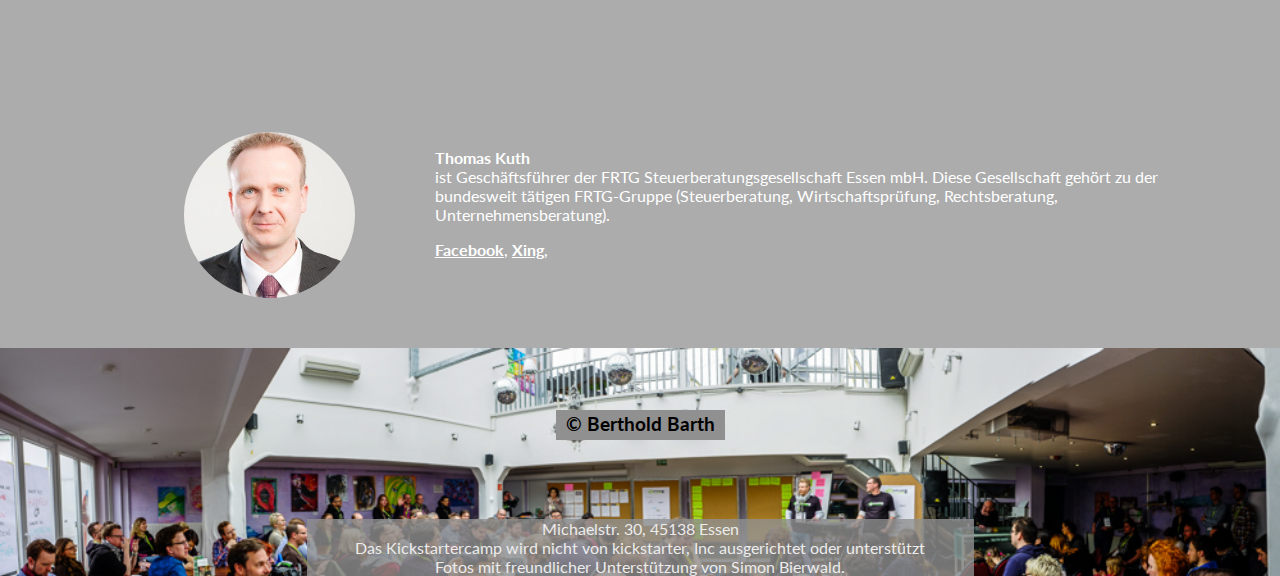
==== commit 9bc1fded: "Imrans changes, improvement in Layout etc." ====
--- a/index.html
+++ b/index.html
@@ -18,7 +18,6 @@
   	<script src="js/PIE.min.js"></script>
   <![endif]-->
   <script src="js/inc.js"></script>
-
 </head>
 <body>
 <div id="container">	
@@ -48,7 +47,7 @@
 			<h3><span>Barcamp zu Kickstarter, Crowdfunding & Startup</span></h3>
 			<h3><span>23./24.01.2016, Essen, Unperfekthaus</span></h3>
 			
-			<div class="btn-red center"><a href="#about"> Jetzt für den Newsletter anmelden </a>
+			<div class="btn-red center"><a href="#about"> Jetzt Ticket kaufen </a>
 			
 			</div>
 			
@@ -62,6 +61,32 @@
 				<!-- <img src="images/idea-thought.png" alt=""> -->
 		
 		<div style="width:100%; text-align:left;" ><iframe  src="//eventbrite.de/tickets-external?eid=18450191018&ref=etckt" frameborder="0" height="214" width="100%" vspace="0" hspace="0" marginheight="5" marginwidth="5" scrolling="auto" allowtransparency="true"></iframe><div style="font-family:Helvetica, Arial; font-size:10px; padding:5px 0 5px; margin:2px; width:100%; text-align:left;" ><a class="powered-by-eb" style="color: #dddddd; text-decoration: none;" target="_blank" href="http://www.eventbrite.de/r/etckt">Von Eventbrite</a></div></div>
+
+		<div class="center clearfix sponsors">
+				<div class="sponsor clearfix">
+					<h3>Unser Schirmherr:</h3>
+					<img src="images/sponsors/Foto_Thomas_Kufen_Kickstarter_Camp_2015.jpg" alt="" >
+					<div class="text">
+						<p>
+							<strong>Thomas Kufen MdL</strong><br />
+
+							<blockquote>Ich unterstütze das Kickstarter Camp 2015, weil wir
+							gemeinsam die Voraussetzungen und ein neues Klima
+							schaffen müssen, um Menschen Mut zu machen, etwas
+							zu wagen. Kreative Köpfe sind zu fördern und bestmögliche
+							Hilfestellung bei der Unternehmensgründung
+							zu geben. Hierzu gehört auch eine umfassende
+							sowie kompetente Beratung und Begleitung bei der
+							Finanzierung von Projekten. Das Kickstarter Camp 2015
+							bietet hierfür die ideale Gelegenheit des gegenseitigen
+							Austausches.</blockquote> 
+
+							
+						</p>
+					</div>
+				</div>
+			
+			</div>
 				
 				<!-- Begin MailChimp Signup Form -->
 <link href="//cdn-images.mailchimp.com/embedcode/slim-081711.css" rel="stylesheet" type="text/css">
@@ -85,29 +110,30 @@
 
 <!--End mc_embed_signup-->
 				
-				<div class="text">
+				<div class="text das-kickstarter">
 				
 				
 				
 					<h2>Das Kickstarter Camp</h2>
-					<p>Das Kickstarter Camp ist das weltweit erste Themenbarcamp explizit zu Kickstarter und Crowdfunding. 
-					Für Künstler und Erfinder die neue Wege entdecken wollen ihre Projekte zu finanzieren und einer breiten Masse zugänglich zu machen. 
-					Für Startups und Unternehmer die spannende Ideen zusammen mit ihren Fans entwickeln und auf den Markt bringen wollen,
-					Und für jeden, der bahnbrechende neue Erfindungen mit ermöglichen und geniale Ideen aus Deutschland untertstützen will.
-					<br>
-					Unter anderem mit diesen Themen:
-					<ul>
-					<li>Kickstarter für Anfänger</li>
-					<li>Crowdfunding in Deutschland - eine Erfolgsstory (?)</li>
-					<li>Crowdfunding aus steuerlicher Sicht</li>
-					<li>Was macht Kampagnen erfolgreich?</li>
-					<li>Lieber doch kein Kickstarter? Alternative Finanzierungsformen.</li>
-					<li>Wie können Startups von Crowdfunding profitieren? Und wie nicht?</li>
-					<li>Crowdfunding Plattformen im Überblick</li><br><br><br><br><br>
-					</ul>
-															
-					</p>
-
+					<div class="text-inner">
+						<p>Das Kickstarter Camp ist das weltweit erste Themenbarcamp explizit zu Kickstarter und Crowdfunding. 
+						Für Künstler und Erfinder die neue Wege entdecken wollen ihre Projekte zu finanzieren und einer breiten Masse zugänglich zu machen. 
+						Für Startups und Unternehmer die spannende Ideen zusammen mit ihren Fans entwickeln und auf den Markt bringen wollen,
+						Und für jeden, der bahnbrechende neue Erfindungen mit ermöglichen und geniale Ideen aus Deutschland untertstützen will.
+						<br>
+						Unter anderem mit diesen Themen:
+						<ul>
+						<li>Kickstarter für Anfänger</li>
+						<li>Crowdfunding in Deutschland - eine Erfolgsstory (?)</li>
+						<li>Crowdfunding aus steuerlicher Sicht</li>
+						<li>Was macht Kampagnen erfolgreich?</li>
+						<li>Lieber doch kein Kickstarter? Alternative Finanzierungsformen.</li>
+						<li>Wie können Startups von Crowdfunding profitieren? Und wie nicht?</li>
+						<li>Crowdfunding Plattformen im Überblick</li><br><br><br><br><br>
+						</ul>
+																
+						</p>
+					</div>
 				</div>
 			</div>
 		</section>
@@ -160,20 +186,39 @@
 				</div>
 			</div>
 			<div class="center clearfix organizers">
-				<h3>Hauptorganisator:</h3>
+				<h3>Organisatoren:</h3>
 				<div class="orgainfo clearfix">
 					<img src="images/berthold.png" alt="" >
 					<div class="text">
 						<p>
 							<strong>Berthold Barth</strong><br />
 							Berthold arbeitet seit über 10 Jahren mit Teams und Projekten, aktuell als Agile Coach bei <a href="https://www.communicode.de">communicode</a>. 
-
+
 							Er unterstützt aktuell bereits Kickstarter Kampagnen in Bezug auf Produktmanagement und Umsetzung und arbeitet an einem eigenen Projekt. Neben dem Kickstarter camp organisiert er auch das klassische barcamp.ruhr und das agile.ruhr camp zu modernen Arbeitsweisen.    
-
+
 							
 						</p>
 						<p>
 							<a href="https://twitter.com/bertholdb">Twitter</a>, <a href="https://www.facebook.com/berthold.barth">Facebook</a>, <a href="https://www.xing.com/profile/Berthold_Barth">Xing</a>, <a href="http://de.linkedin.com/pub/berthold-barth/56/a14/b91/de">LinkedIn</a>
+						</p>	
+					</div>
+				</div>
+			
+			</div>
+			<div class="center clearfix organizers">
+				<div class="orgainfo clearfix">
+					<img src="images/Thomas_Kuth.jpg" alt="" >
+					<div class="text">
+						<p>
+							<strong>Thomas Kuth</strong><br />
+
+							ist Geschäftsführer der FRTG Steuerberatungsgesellschaft Essen mbH. Diese Gesellschaft
+              gehört zu der bundesweit tätigen FRTG-Gruppe (Steuerberatung, Wirtschaftsprüfung, Rechtsberatung, Unternehmensberatung). 
+
+							
+						</p>
+						<p>
+						  <a href="https://www.facebook.com/thomas.kuth.3">Facebook</a>, <a href="https://www.xing.com/profile/Thomas_Kuth2">Xing</a>,
 						</p>	
 					</div>
 				</div>
@@ -207,7 +252,7 @@
     g.type='text/javascript'; g.async=true; g.defer=true; g.src=u+'piwik.js'; s.parentNode.insertBefore(g,s);
   })();
 </script>
-<noscript><p><img src="//mcwiwa-services.de/stats/piwik.php?idsite=12" style="border:0;" alt="" /></p></noscript>
+<noscript><p><img src="//mcwiwa-services.de/stats/piwik.php?idsite=12" "border:0;" alt="" /></p></noscript>
 <!-- End Piwik Code -->
 </body>
 </html>
--- a/css/style.css
+++ b/css/style.css
@@ -200,6 +200,32 @@
 **** =Main
 *************************/
 
+#main .sponsors {
+     padding-top: 50px;
+     padding-bottom: 50px;
+}
+
+#main .sponsors h3 {
+	font-size: 40px;
+	font-weight: bold;
+}
+
+#main .sponsor {
+     padding-top: 50px;
+}
+
+#main .sponsor .text {
+    margin-top: 76px;
+}
+
+#main .sponsor img {
+	padding-top: 97px;
+}
+
+#main .text-inner {
+  padding-top: 20px;
+}
+
 /*************************
 **** =about
 *************************/
@@ -513,6 +539,14 @@
      padding-top: 50px;
 }
 
+.orgainfo img {
+    border-radius: 100%;
+}
+
+.das-kickstarter {
+	float: none !important;
+}
+
 /*************************
 **** =Footer
 *************************/
@@ -546,6 +580,13 @@
 	line-height: 38px;
 }
 
+#footer p {
+    color: rgb(236, 236, 236);
+    background-color: rgba(144, 144, 144, 0.8);
+    max-width: 667px;
+    margin: 0 auto;
+}
+
 
 /*************************
 **** =Media Quries
@@ -690,4 +731,18 @@
 
  }
 
- .email {color:#111;}+ .email {color:#111;}
+
+
+
+ /* Changes Applied */
+
+ a.powered-by-eb {
+    display: block;
+    position: relative;
+    top: 60px;
+}
+
+#mc_embed_signup .center {
+	padding: 0px !important;
+}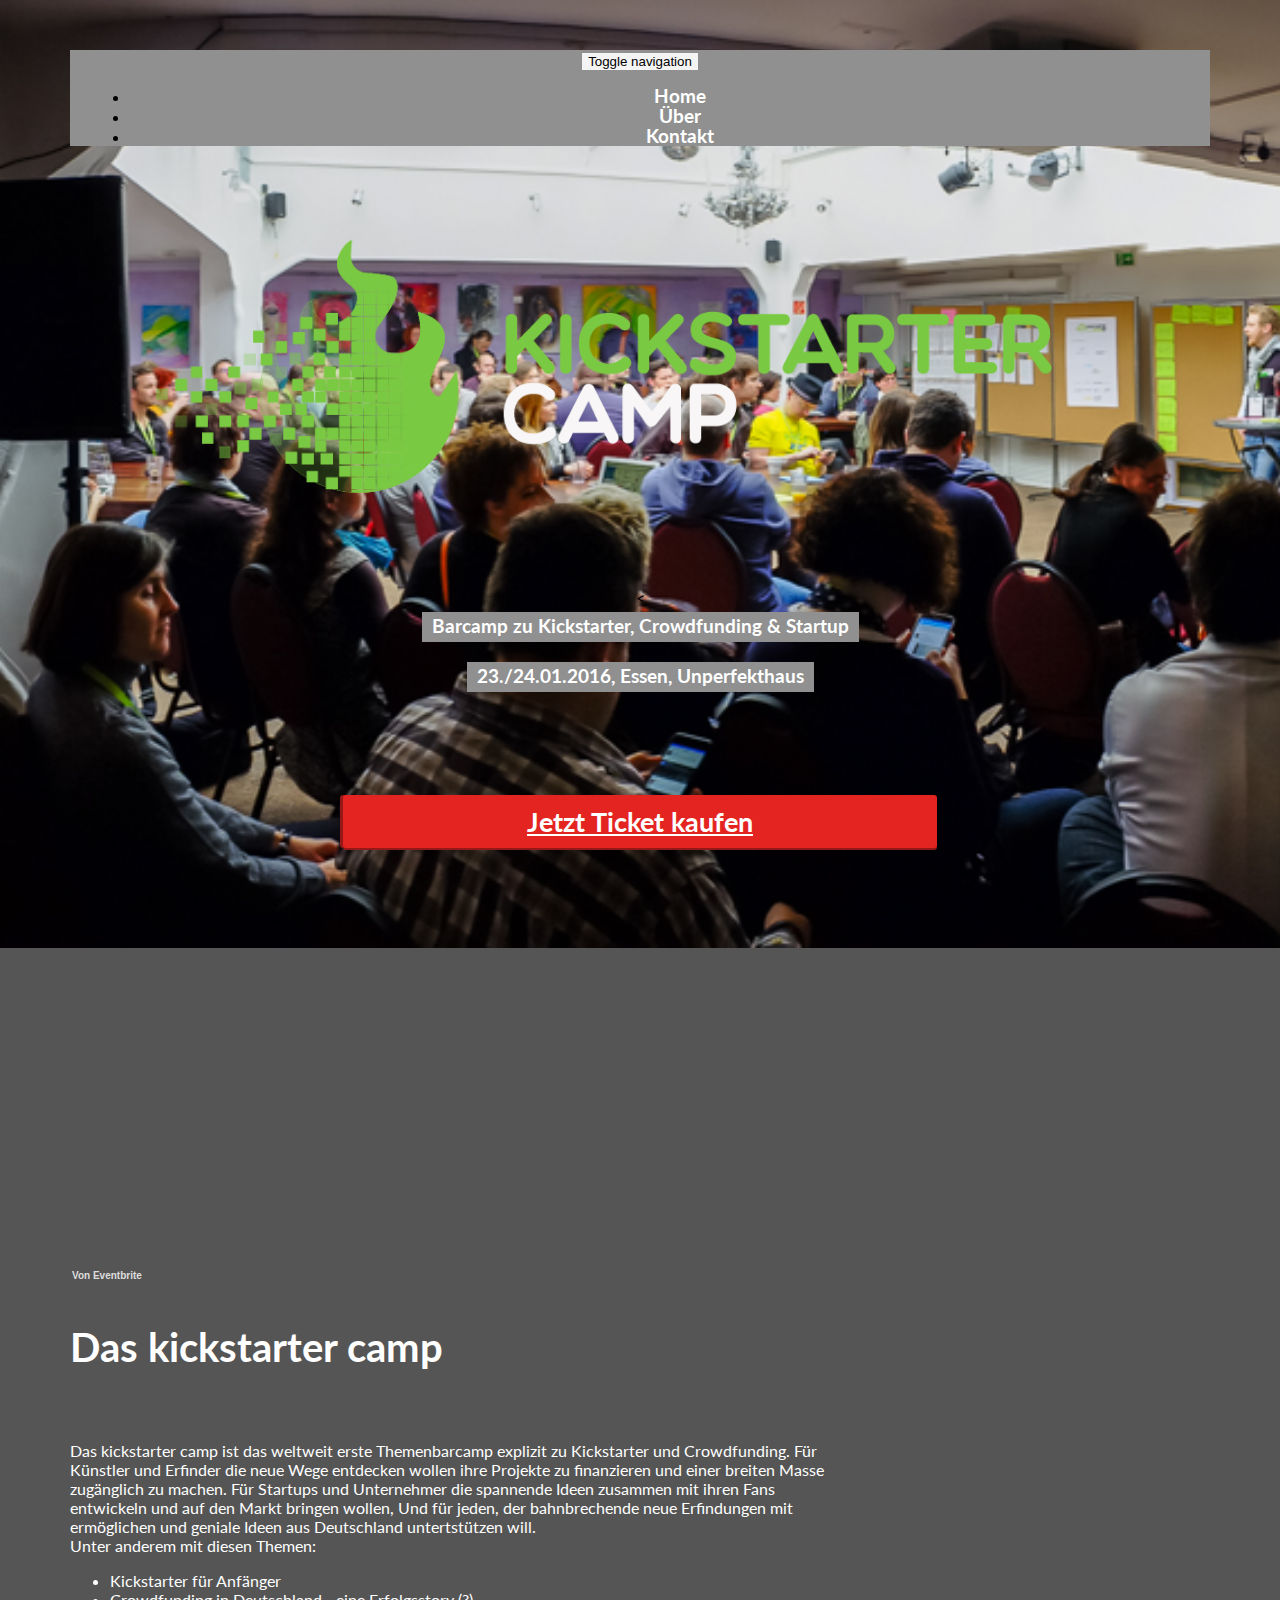
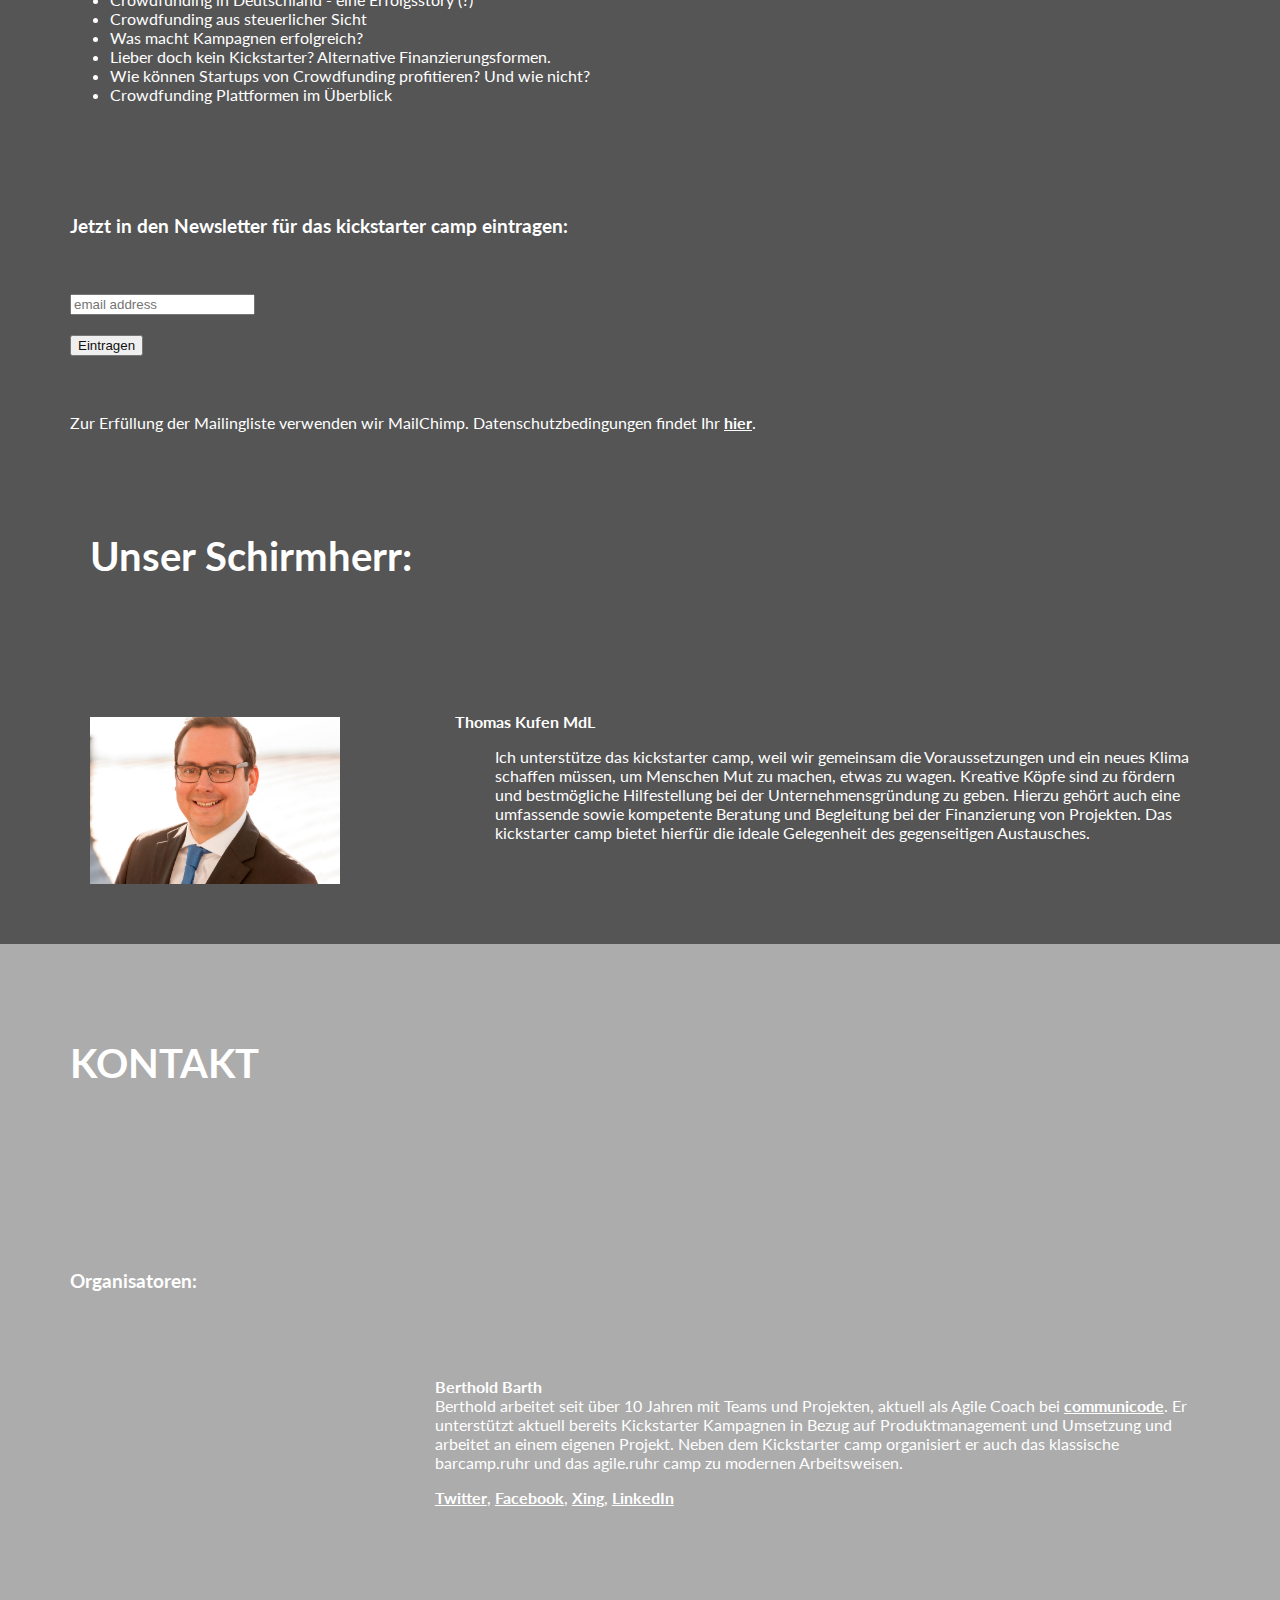
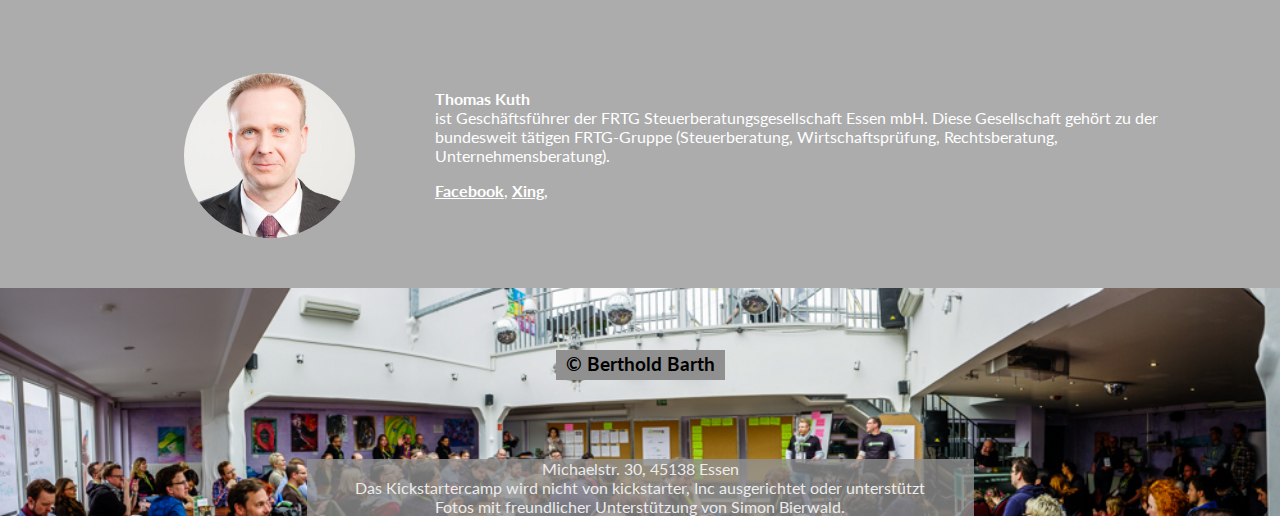
==== commit fbd2aabf: "Diverse Texte, kickstarter und Umstellung der Reihenfolge" ====
--- a/index.html
+++ b/index.html
@@ -1,7 +1,7 @@
 <!doctype html>
 <html>
 <head>
-	<title>Kickstarter Camp - weltweit erstes Barcamp zu Crowdfunding und Kickstarter</title>
+	<title>kickstarter camp - weltweit erstes Barcamp zu Crowdfunding und Kickstarter</title>
 	<meta charset="utf-8">
 	<meta name="viewport" content="width=device-width, initial-scale=1, maximum-scale=1, user-scalable=no">
 
@@ -58,65 +58,17 @@
 	<div id="main">
 		<section class="know-about-us" id="about">
 			<div class="center clearfix">
-				<!-- <img src="images/idea-thought.png" alt=""> -->
+				<br> <br>
 		
 		<div style="width:100%; text-align:left;" ><iframe  src="//eventbrite.de/tickets-external?eid=18450191018&ref=etckt" frameborder="0" height="214" width="100%" vspace="0" hspace="0" marginheight="5" marginwidth="5" scrolling="auto" allowtransparency="true"></iframe><div style="font-family:Helvetica, Arial; font-size:10px; padding:5px 0 5px; margin:2px; width:100%; text-align:left;" ><a class="powered-by-eb" style="color: #dddddd; text-decoration: none;" target="_blank" href="http://www.eventbrite.de/r/etckt">Von Eventbrite</a></div></div>
 
-		<div class="center clearfix sponsors">
-				<div class="sponsor clearfix">
-					<h3>Unser Schirmherr:</h3>
-					<img src="images/sponsors/Foto_Thomas_Kufen_Kickstarter_Camp_2015.jpg" alt="" >
-					<div class="text">
-						<p>
-							<strong>Thomas Kufen MdL</strong><br />
-
-							<blockquote>Ich unterstütze das Kickstarter Camp 2015, weil wir
-							gemeinsam die Voraussetzungen und ein neues Klima
-							schaffen müssen, um Menschen Mut zu machen, etwas
-							zu wagen. Kreative Köpfe sind zu fördern und bestmögliche
-							Hilfestellung bei der Unternehmensgründung
-							zu geben. Hierzu gehört auch eine umfassende
-							sowie kompetente Beratung und Begleitung bei der
-							Finanzierung von Projekten. Das Kickstarter Camp 2015
-							bietet hierfür die ideale Gelegenheit des gegenseitigen
-							Austausches.</blockquote> 
-
-							
-						</p>
-					</div>
-				</div>
-			
-			</div>
-				
-				<!-- Begin MailChimp Signup Form -->
-<link href="//cdn-images.mailchimp.com/embedcode/slim-081711.css" rel="stylesheet" type="text/css">
-<style type="text/css">
-	#mc_embed_signup{clear:left;  }
-	/* Add your own MailChimp form style overrides in your site stylesheet or in this style block.
-	   We recommend moving this block and the preceding CSS link to the HEAD of your HTML file. */
-</style>
-<div id="mc_embed_signup">
-<form action="//kickstartercamp.us9.list-manage.com/subscribe/post?u=2d4471423d9d63e0ec75deedb&amp;id=e15cb94d67" method="post" id="mc-embedded-subscribe-form" name="mc-embedded-subscribe-form" class="validate" target="_self" novalidate>
-    <div id="mc_embed_signup_scroll">
-	<h2><label for="mce-EMAIL">Jetzt in den Newsletter für das Kickstarter Camp eintragen:</label></h2>
-	<div class="center clear button"><input type="email" value="" name="EMAIL" class="email" id="mce-EMAIL" placeholder="email address" required></div><br>
-    <!-- real people should not fill this in and expect good things - do not remove this or risk form bot signups-->
-    <div style="position: absolute; left: -5000px;"><input type="text" name="b_2d4471423d9d63e0ec75deedb_e15cb94d67" tabindex="-1" value=""></div>
-    <div class="center clearfix"><input type="submit" value="Eintragen" name="subscribe" id="mc-embedded-subscribe" class="button"></div><br><br><br>
-	<div> Zur Erfüllung der Mailingliste verwenden wir MailChimp. Datenschutzbedingungen findet Ihr <a href="http://mailchimp.com/legal/privacy/">hier</a>.</div>
-    </div>
-</form>
-</div>
-
-<!--End mc_embed_signup-->
-				
-				<div class="text das-kickstarter">
-				
-				
-				
-					<h2>Das Kickstarter Camp</h2>
+		<div class="text das-kickstarter">
+				
+				
+				
+					<h2>Das kickstarter camp</h2>
 					<div class="text-inner">
-						<p>Das Kickstarter Camp ist das weltweit erste Themenbarcamp explizit zu Kickstarter und Crowdfunding. 
+						<p>Das kickstarter camp ist das weltweit erste Themenbarcamp explizit zu Kickstarter und Crowdfunding. 
 						Für Künstler und Erfinder die neue Wege entdecken wollen ihre Projekte zu finanzieren und einer breiten Masse zugänglich zu machen. 
 						Für Startups und Unternehmer die spannende Ideen zusammen mit ihren Fans entwickeln und auf den Markt bringen wollen,
 						Und für jeden, der bahnbrechende neue Erfindungen mit ermöglichen und geniale Ideen aus Deutschland untertstützen will.
@@ -134,7 +86,59 @@
 																
 						</p>
 					</div>
-				</div>
+				</div>		
+				
+				<!-- Begin MailChimp Signup Form -->
+<link href="//cdn-images.mailchimp.com/embedcode/slim-081711.css" rel="stylesheet" type="text/css">
+<style type="text/css">
+	#mc_embed_signup{clear:left;  }
+	/* Add your own MailChimp form style overrides in your site stylesheet or in this style block.
+	   We recommend moving this block and the preceding CSS link to the HEAD of your HTML file. */
+</style>
+<div id="mc_embed_signup">
+<form action="//kickstartercamp.us9.list-manage.com/subscribe/post?u=2d4471423d9d63e0ec75deedb&amp;id=e15cb94d67" method="post" id="mc-embedded-subscribe-form" name="mc-embedded-subscribe-form" class="validate" target="_self" novalidate>
+    <div id="mc_embed_signup_scroll">
+	<h3><label for="mce-EMAIL">Jetzt in den Newsletter für das kickstarter camp eintragen:</label></h3><br><br>
+	<div class="center clear button"><input type="email" value="" name="EMAIL" class="email" id="mce-EMAIL" placeholder="email address" required></div><br>
+    <!-- real people should not fill this in and expect good things - do not remove this or risk form bot signups-->
+    <div style="position: absolute; left: -5000px;"><input type="text" name="b_2d4471423d9d63e0ec75deedb_e15cb94d67" tabindex="-1" value=""></div>
+    <div class="center clearfix"><input type="submit" value="Eintragen" name="subscribe" id="mc-embedded-subscribe" class="button"></div><br><br><br>
+	<div> Zur Erfüllung der Mailingliste verwenden wir MailChimp. Datenschutzbedingungen findet Ihr <a href="http://mailchimp.com/legal/privacy/">hier</a>.</div>
+    </div>
+</form>
+</div>
+
+<!--End mc_embed_signup-->
+		
+		<div class="center clearfix sponsors">
+				<div class="sponsor clearfix">
+					<h3>Unser Schirmherr:</h3>
+					<img src="images/sponsors/Foto_Thomas_Kufen_Kickstarter_Camp_2015.jpg" alt="" >
+					<div class="text">
+						<p>
+							<strong>Thomas Kufen MdL</strong><br />
+
+							<blockquote>Ich unterstütze das kickstarter camp, weil wir
+							gemeinsam die Voraussetzungen und ein neues Klima
+							schaffen müssen, um Menschen Mut zu machen, etwas
+							zu wagen. Kreative Köpfe sind zu fördern und bestmögliche
+							Hilfestellung bei der Unternehmensgründung
+							zu geben. Hierzu gehört auch eine umfassende
+							sowie kompetente Beratung und Begleitung bei der
+							Finanzierung von Projekten. Das kickstarter camp 
+							bietet hierfür die ideale Gelegenheit des gegenseitigen
+							Austausches.</blockquote> 
+
+							
+						</p>
+					</div>
+				</div>
+			
+			</div>
+				
+				
+				
+				
 			</div>
 		</section>
 
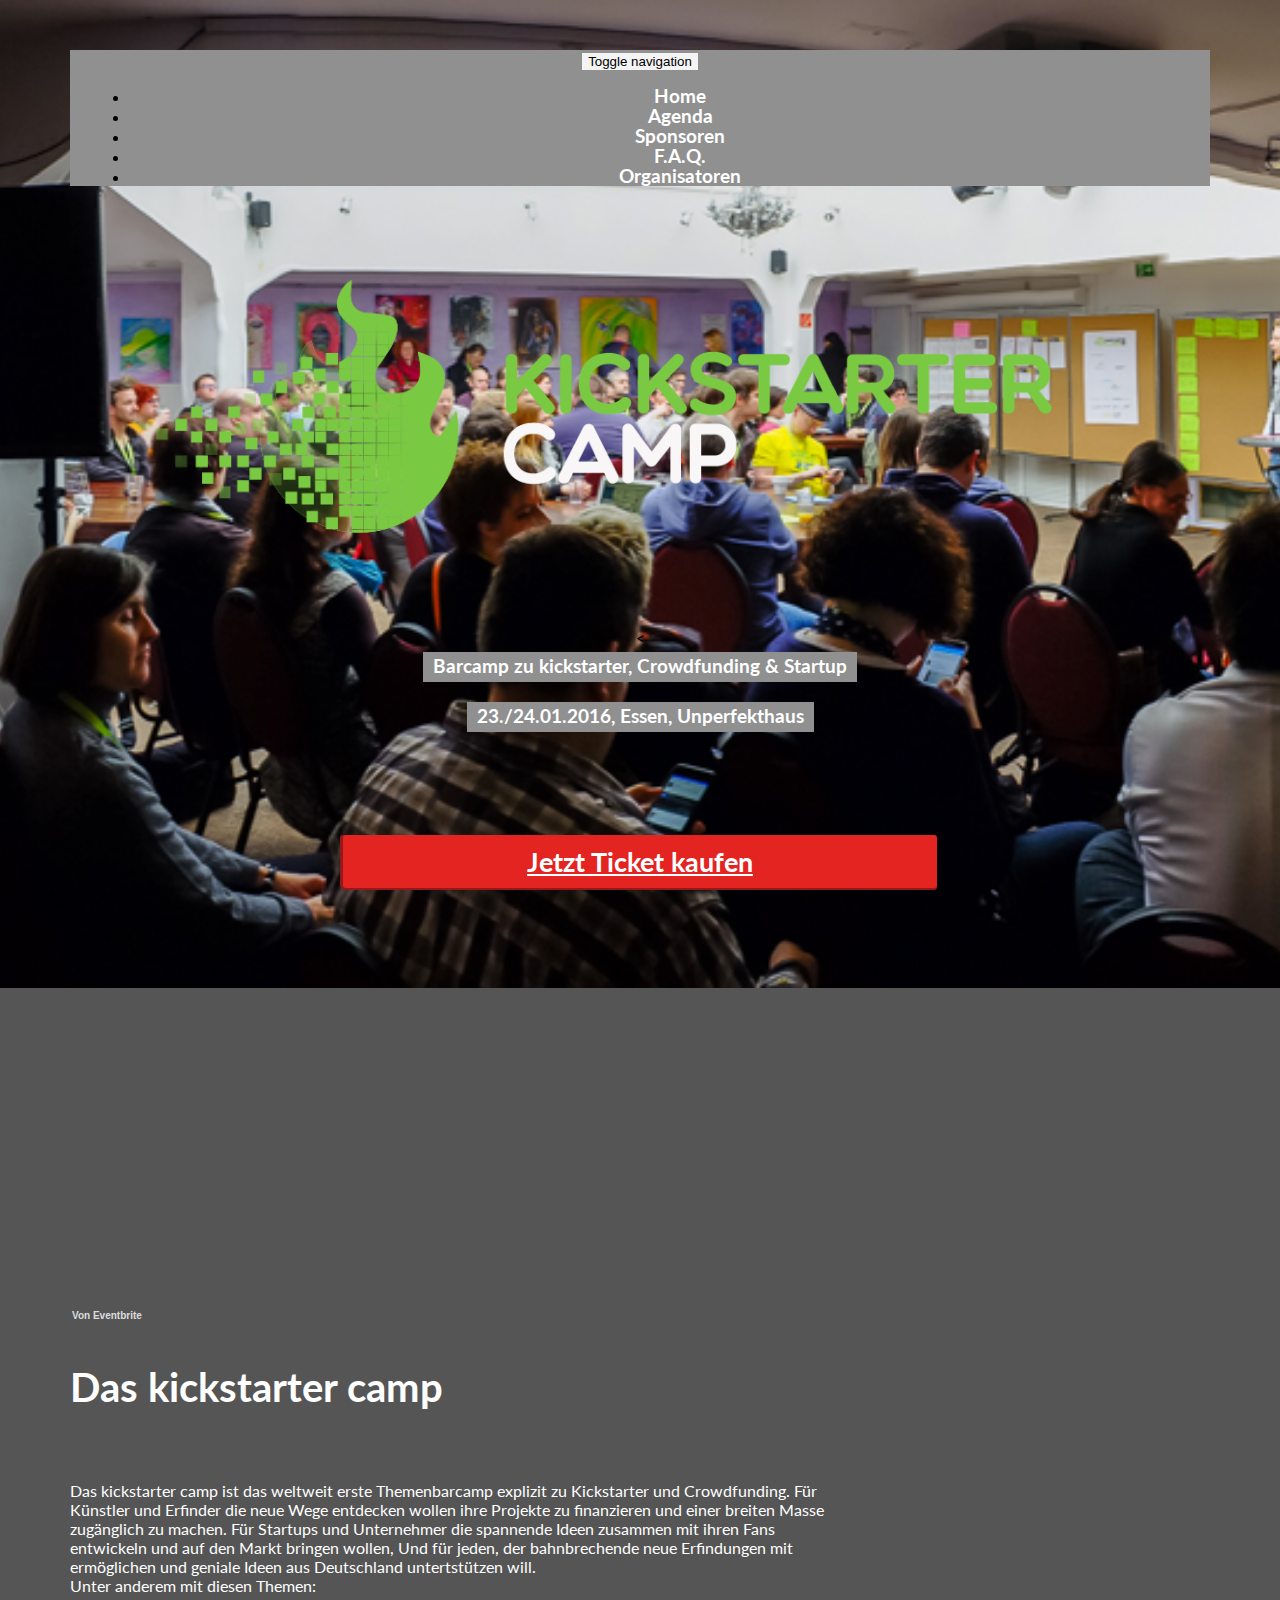
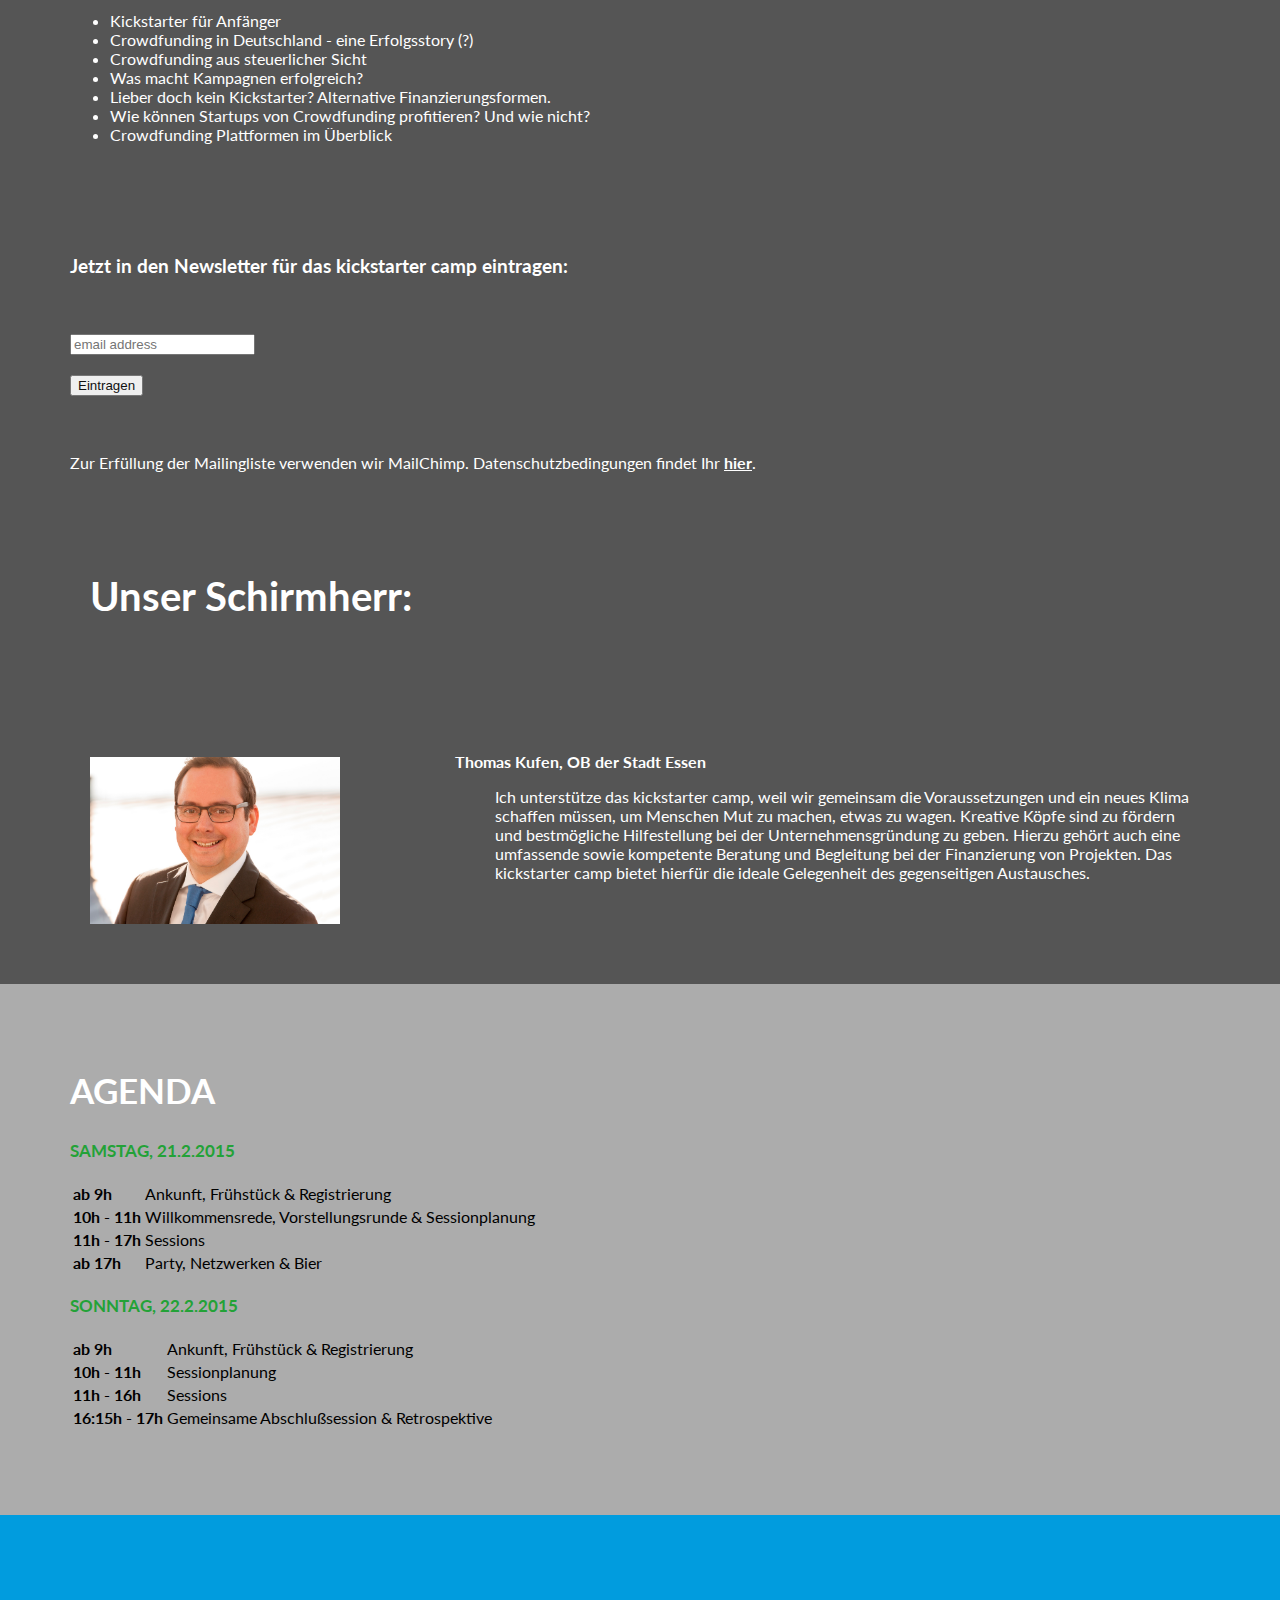
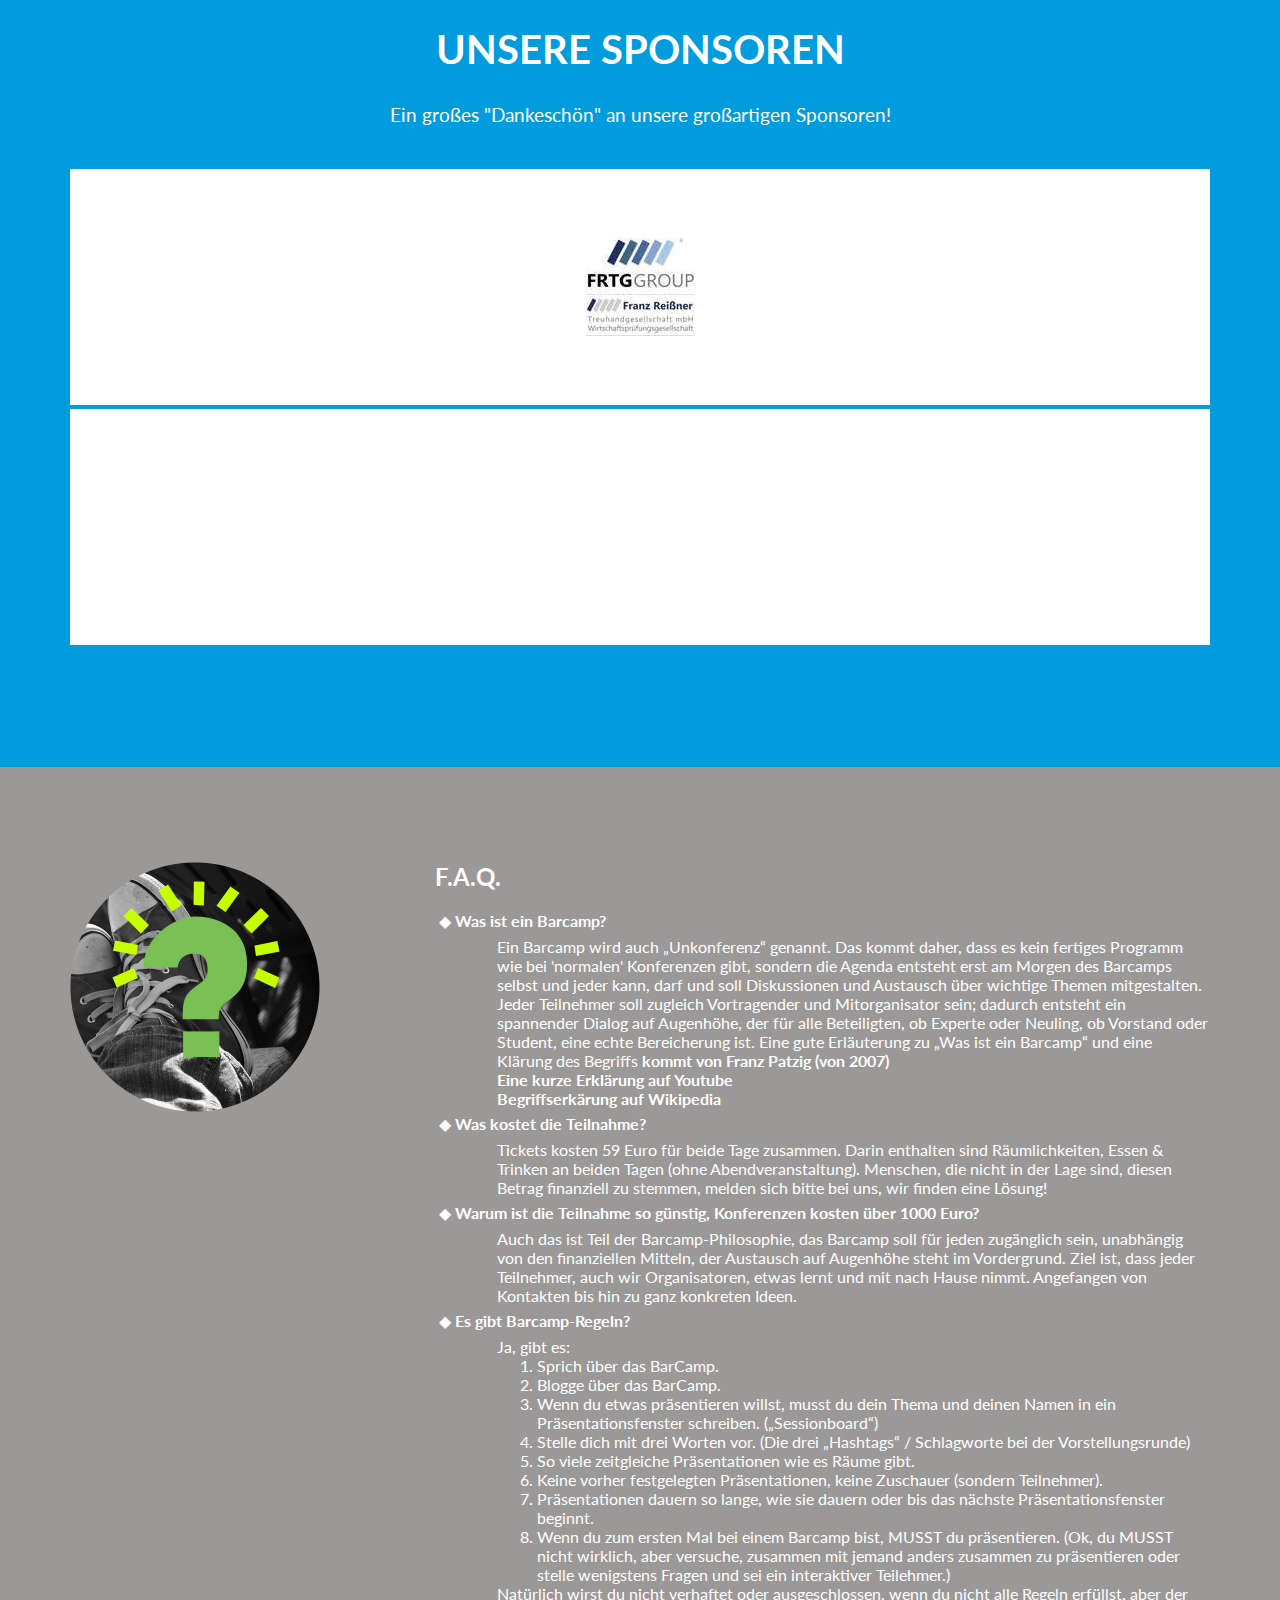
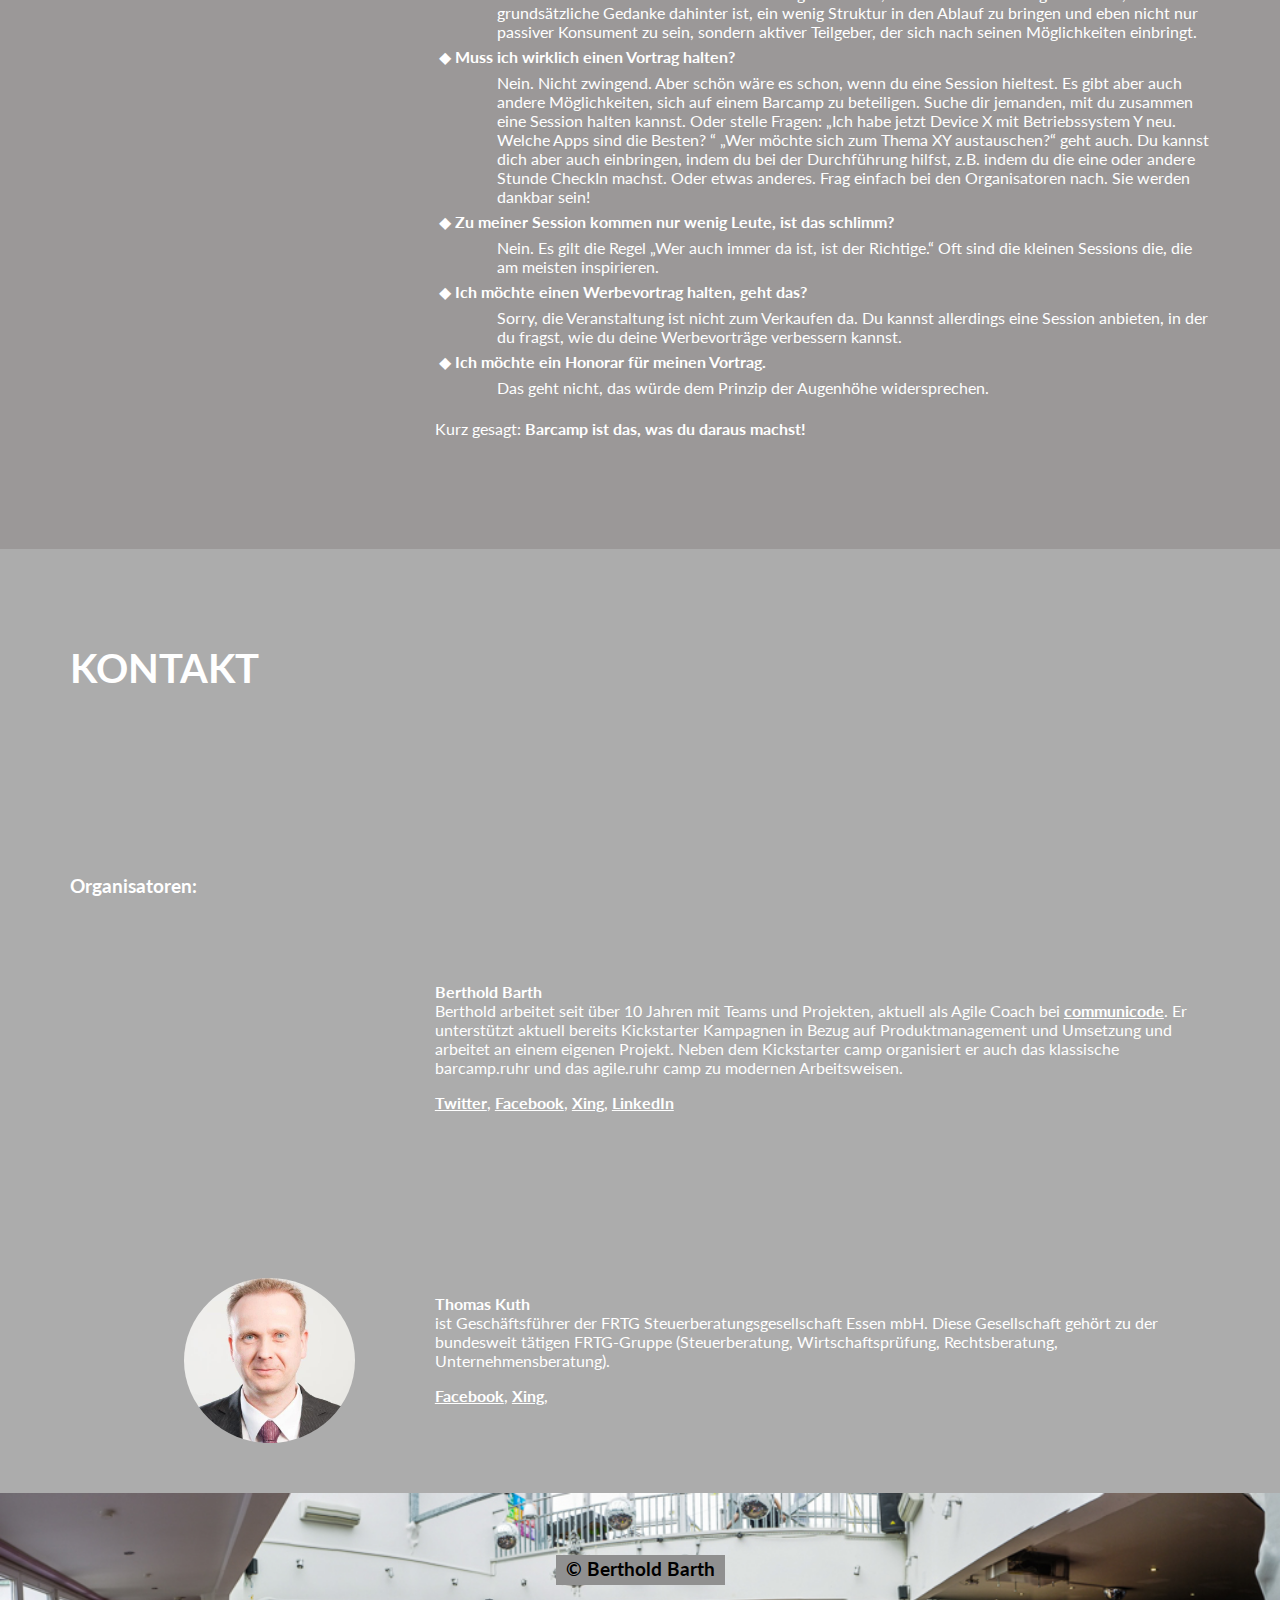
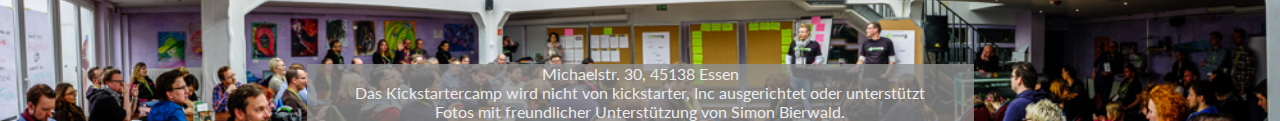
==== commit ea0e5c1f: "Upgrade durch Imran" ====
--- a/index.html
+++ b/index.html
@@ -35,16 +35,17 @@
 				<div class="collapse navbar-collapse center">
 			  	<ul class="nav navbar-nav">
 			  		<li><a href="#header">Home</a></li>
-			  		<li><a href="#about">Über</a></li>
-			  	
-			  		<li><a href="#contact">Kontakt</a></li>
+			  		<li><a href="#agenda">Agenda</a></li>
+			  		<li><a href="#sponsors">Sponsoren</a></li>
+			  		<li><a href="#faq">F.A.Q.</a></li>
+			  		<li><a href="#organizers">Organisatoren</a></li>
 			  	</ul>
 			  </div>
-			</nav> 
+			</nav>
 <br>			
 			
 			<img src="images/kickstarter_camp_logo_front.png" alt="Kickstarter camp logo"</>	<br>	<br>	<
-			<h3><span>Barcamp zu Kickstarter, Crowdfunding & Startup</span></h3>
+			<h3><span>Barcamp zu kickstarter, Crowdfunding & Startup</span></h3>
 			<h3><span>23./24.01.2016, Essen, Unperfekthaus</span></h3>
 			
 			<div class="btn-red center"><a href="#about"> Jetzt Ticket kaufen </a>
@@ -116,7 +117,7 @@
 					<img src="images/sponsors/Foto_Thomas_Kufen_Kickstarter_Camp_2015.jpg" alt="" >
 					<div class="text">
 						<p>
-							<strong>Thomas Kufen MdL</strong><br />
+							<strong>Thomas Kufen, OB der Stadt Essen</strong><br />
 
 							<blockquote>Ich unterstütze das kickstarter camp, weil wir
 							gemeinsam die Voraussetzungen und ein neues Klima
@@ -179,7 +180,127 @@
 				</div> -->
 			</div>	
 		</section>	
-
+		<section class="agenda" id="agenda">
+			<div class="center clearfix">
+				<div class="text">
+					<h2>AGENDA</h2>
+					<h3>SAMSTAG, 21.2.2015</h3>
+					<table class="table table-striped">
+						<tbody>
+						<tr><td class="td-time">ab 9h </td><td>Ankunft, Frühstück & Registrierung</td></tr>
+						<tr><td class="td-time">10h - 11h</td><td>Willkommensrede, Vorstellungsrunde & Sessionplanung</td></tr>
+						<tr><td class="td-time">11h - 17h</td><td>Sessions</td></tr>
+						<tr><td class="td-time">ab 17h</td><td>Party, Netzwerken & Bier</td></tr>
+						</tbody>
+					</table>
+					<h3>SONNTAG, 22.2.2015</h3>
+					<table class="table table-striped">
+						<tbody>
+						<tr><td class="td-time">ab 9h </td><td>Ankunft, Frühstück & Registrierung</td></tr>
+						<tr><td class="td-time">10h - 11h</td><td>Sessionplanung</td></tr>
+						<tr><td class="td-time">11h - 16h</td><td>Sessions</td></tr>					
+						<tr><td class="td-time">16:15h - 17h</td><td>Gemeinsame Abschlußsession & Retrospektive</td></tr>
+						</tbody>
+					</table>
+				</div>
+			</div>
+		</section>		
+		<section class="our-sponsors" id="sponsors">
+			<div class="center">
+				<h2>UNSERE SPONSOREN</h2>
+				<p>Ein großes "Dankeschön" an unsere großartigen Sponsoren!</p>
+				<div class="row sponsors">
+					<div class="col-xs-6 sponsor">
+						<a href="http://www.frtg-group.de"><img src="images/sponsors/frtg.jpg" alt=""></a>
+					</div>
+				<!--	<div class="col-xs-6 sponsor">
+						<a href="http://www.leandus.de"><img src="images/sponsors/leandus.png" alt=""></a>
+					</div> -->
+				</div>
+				<div class="row sponsors">
+					<div class="col-sm-4 sponsor">
+						<a href="http://www.gls.de"><img src="images/sponsors/gls.jpg" alt=""></a>
+					</div>
+				<!--	<div class="col-sm-4 sponsor">
+						<a href="http://www.controlexpert.com"><img src="images/sponsors/ce.jpg" alt=""></a>
+					</div>
+					<div class="col-sm-4 sponsor">
+						<a href="http://www.css.de"><img src="images/sponsors/css.png" alt=""></a>
+					</div> -->
+				</div>
+				<!-- <div class="row sponsors">
+					<div class="col-sm-4 sponsor">
+						<a href="http://www.dot.ruhr"><img src="images/sponsors/dotruhr.jpg" alt=""></a>
+					</div>
+					<div class="col-sm-4 sponsor">
+						<a href="http://www.gpm-ipma.de"><img src="images/sponsors/gpm.jpeg" alt=""></a>
+					</div>
+					<div class="col-sm-4 sponsor">
+						<a href="https://www.invision.de"><img src="images/sponsors/invision.png" alt=""></a>
+					</div>
+				</div> -->
+			</div>	
+		</section>
+		<section class="faq">
+			<div class="center clearfix">
+				<img src="images/faq.png" alt="">
+				<div id="faq">
+					<div class="text">
+					<h2>F.A.Q.</h2>
+					<dl>
+						<dt><a data-toggle="collapse" data-parent="#faq" href="#f9">Was ist ein Barcamp?</a></dt>
+						<dd id="f9" class="panel-collapse collapse">
+							Ein Barcamp wird auch „Unkonferenz“ genannt. Das kommt daher, dass es kein fertiges Programm wie bei 'normalen' Konferenzen gibt, sondern die Agenda entsteht erst am Morgen des Barcamps selbst und jeder kann, darf und soll Diskussionen und Austausch über wichtige Themen mitgestalten.
+							Jeder Teilnehmer soll zugleich Vortragender und Mitorganisator sein; dadurch entsteht ein spannender Dialog auf Augenhöhe, der für alle Beteiligten, ob Experte oder Neuling, ob Vorstand oder Student, eine echte Bereicherung ist.
+							Eine gute Erläuterung zu „Was ist ein Barcamp“ und eine Klärung des Begriffs <a href="http://www.franztoo.de/?p=113">kommt von Franz Patzig (von 2007)</a><br />
+							<a href="https://www.youtube.com/watch?v=IQBCsBeWFew">Eine kurze Erklärung auf Youtube</a><br />
+							<a href="http://de.wikipedia.org/wiki/Barcamp">Begriffserkärung auf Wikipedia</a> 
+						</dd>
+						<dt><a data-toggle="collapse" data-parent="#faq" href="#f1">Was kostet die Teilnahme?</a></dt>
+						<dd id="f1" class="panel-collapse collapse">
+							Tickets kosten 59 Euro für beide Tage zusammen. Darin enthalten sind Räumlichkeiten, Essen & Trinken an beiden Tagen (ohne Abendveranstaltung). Menschen, die nicht in der Lage sind, diesen Betrag finanziell zu stemmen, melden sich bitte bei uns, wir finden eine Lösung!
+						</dd>	
+						<dt><a data-toggle="collapse" data-parent="#faq" href="#f2">Warum ist die Teilnahme so günstig, Konferenzen kosten über 1000 Euro?</a></dt>
+						<dd id="f2" class="panel-collapse collapse">
+							Auch das ist Teil der Barcamp-Philosophie, das Barcamp soll für jeden zugänglich sein, unabhängig von den finanziellen Mitteln, der Austausch auf Augenhöhe steht im Vordergrund. Ziel ist, dass jeder Teilnehmer, auch wir Organisatoren, etwas lernt und mit nach Hause nimmt. Angefangen von Kontakten bis hin zu ganz konkreten Ideen.
+						</dd>
+						<dt><a data-toggle="collapse" data-parent="#faq" href="#f10">Es gibt Barcamp-Regeln?</a></dt>
+						<dd id="f10" class="panel-collapse collapse">
+							Ja, gibt es:
+								<ol>
+									<li>Sprich über das BarCamp.</li>
+									<li>Blogge über das BarCamp.</li>
+									<li>Wenn du etwas präsentieren willst, musst du dein Thema und deinen Namen in ein Präsentationsfenster schreiben. („Sessionboard“)</li>
+									<li>Stelle dich mit drei Worten vor. (Die drei „Hashtags“ / Schlagworte bei der Vorstellungsrunde)</li>
+									<li>So viele zeitgleiche Präsentationen wie es Räume gibt.</li>
+									<li>Keine vorher festgelegten Präsentationen, keine Zuschauer (sondern Teilnehmer).</li>
+									<li>Präsentationen dauern so lange, wie sie dauern oder bis das nächste Präsentationsfenster beginnt.</li>
+									<li>Wenn du zum ersten Mal bei einem Barcamp bist, MUSST du präsentieren. (Ok, du MUSST nicht wirklich, aber versuche, zusammen mit jemand anders zusammen zu präsentieren oder stelle wenigstens Fragen und sei ein interaktiver Teilehmer.)</li>
+								</ol>
+							Natürlich wirst du nicht verhaftet oder ausgeschlossen, wenn du nicht alle Regeln erfüllst, aber der grundsätzliche Gedanke dahinter ist, ein wenig Struktur in den Ablauf zu bringen und eben nicht nur passiver Konsument zu sein, sondern aktiver Teilgeber, der sich nach seinen Möglichkeiten einbringt.
+						</dd>
+						<dt><a data-toggle="collapse" data-parent="#faq" href="#f4">Muss ich wirklich einen Vortrag halten?</a></dt>
+						<dd id="f4" class="panel-collapse collapse">
+							Nein. Nicht zwingend. Aber schön wäre es schon, wenn du eine Session hieltest. Es gibt aber auch andere Möglichkeiten, sich auf einem Barcamp zu beteiligen. Suche dir jemanden, mit du zusammen eine Session halten kannst. Oder stelle Fragen: „Ich habe jetzt Device X mit Betriebssystem Y neu. Welche Apps sind die Besten? “ „Wer möchte sich zum Thema XY austauschen?“ geht auch.
+							Du kannst dich aber auch einbringen, indem du bei der Durchführung hilfst, z.B. indem du die eine oder andere Stunde CheckIn machst. Oder etwas anderes. Frag einfach bei den Organisatoren nach. Sie werden dankbar sein!
+
+						</dd>
+						<dt><a data-toggle="collapse" data-parent="#faq" href="#f5">Zu meiner Session kommen nur wenig Leute, ist das schlimm?</a></dt>
+						<dd id="f5" class="panel-collapse collapse">
+							Nein. Es gilt die Regel „Wer auch immer da ist, ist der Richtige.“ Oft sind die kleinen Sessions die, die am meisten inspirieren.
+						</dd>
+						<dt><a data-toggle="collapse" data-parent="#faq" href="#f7">Ich möchte einen Werbevortrag halten, geht das?</a></dt>
+						<dd id="f7" class="panel-collapse collapse">Sorry, die Veranstaltung ist nicht zum Verkaufen da. Du	kannst allerdings eine Session anbieten, in der du fragst, wie du deine Werbevorträge verbessern kannst.
+						</dd>
+						<dt><a data-toggle="collapse" data-parent="#faq" href="#f8">Ich möchte ein Honorar für meinen Vortrag.</a></dt>
+						<dd id="f8" class="panel-collapse collapse">Das geht nicht, das würde dem Prinzip der Augenhöhe widersprechen.
+						</dd>
+					</dl>
+					<p>Kurz gesagt: <strong>Barcamp ist das, was du daraus machst!</strong></p>
+					</div>
+				</div>
+			</div>
+		</section>		
 		<section class="contact" id="contact">
 			<div class="center clearfix">
 				<h2>KONTAKT</h2>
@@ -189,7 +310,7 @@
 					<a href="https://www.xing.com/events/kickstarter-camp-2015-1593812"><img src="images/icons/xing.png" alt=""></a>
 				</div>
 			</div>
-			<div class="center clearfix organizers">
+			<div class="center clearfix organizers" id="organizers">
 				<h3>Organisatoren:</h3>
 				<div class="orgainfo clearfix">
 					<img src="images/berthold.png" alt="" >
--- a/css/style.css
+++ b/css/style.css
@@ -491,6 +491,97 @@
 }
 
 /*************************
+**** =faq
+*************************/
+
+.faq {
+	background: rgb(155, 152, 152);
+	color: #ffffff;
+	font-size: 16px;
+}
+
+.faq .center {
+	padding-bottom: 95px;
+}
+
+.faq h2 {
+	font-weight: bold;
+	padding-top: 95px;
+}
+
+
+.faq .text {
+	width: 68%;
+	float: right;
+}
+
+.faq img {
+	padding-top: 95px;
+	width: 30%; 
+	float: left;
+	max-width: 250px;
+}
+
+.faq dt{
+	margin-left: 4px;
+	padding-bottom: 6px;
+}
+
+.faq dt:before{
+	content: "\25C6   " ;
+}
+
+.faq a{
+	text-decoration: none;
+}
+
+.faq dd{
+	padding-left: 22px;
+	padding-bottom: 6px;
+}
+
+/*************************
+**** =Agenda
+*************************/
+
+.agenda {
+	background: #ACACAC;
+	color: #ffffff;
+	font-size: 16px;
+}
+
+.agenda .center {
+	padding-bottom: 85px;
+}
+
+.agenda h2 {
+	padding-top: 85px;
+	font-weight: bold;
+	font-size: 35px;
+}
+
+.agenda h3 {
+	color: #23a237;
+	font-size: 17px;
+	font-weight: bold;
+	margin-top: 20px;
+	margin-bottom: 20px;
+}
+
+.agenda a:visited {
+	color: grey;
+}
+
+.agenda table {
+	color: black;
+}
+
+.agenda .td-time {
+	font-weight: bold;
+}
+
+
+/*************************
 **** =contact
 *************************/
 
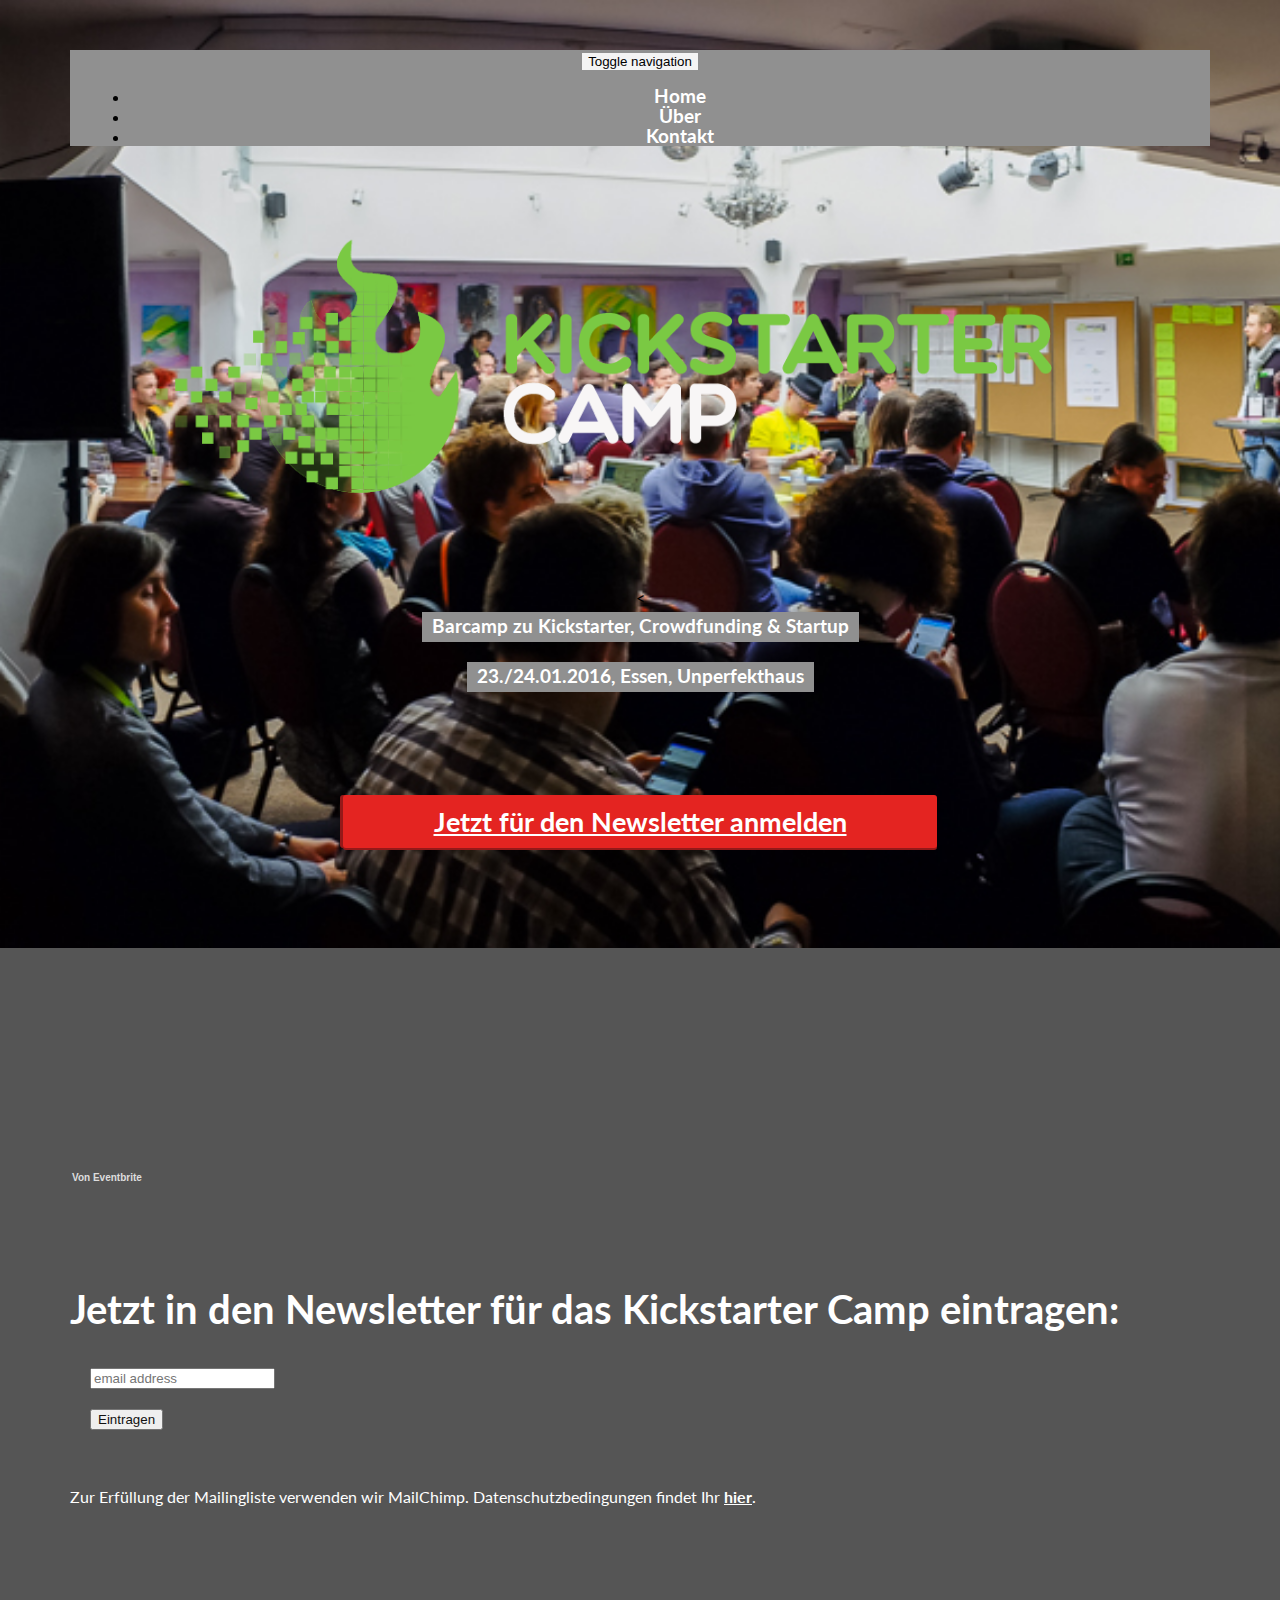
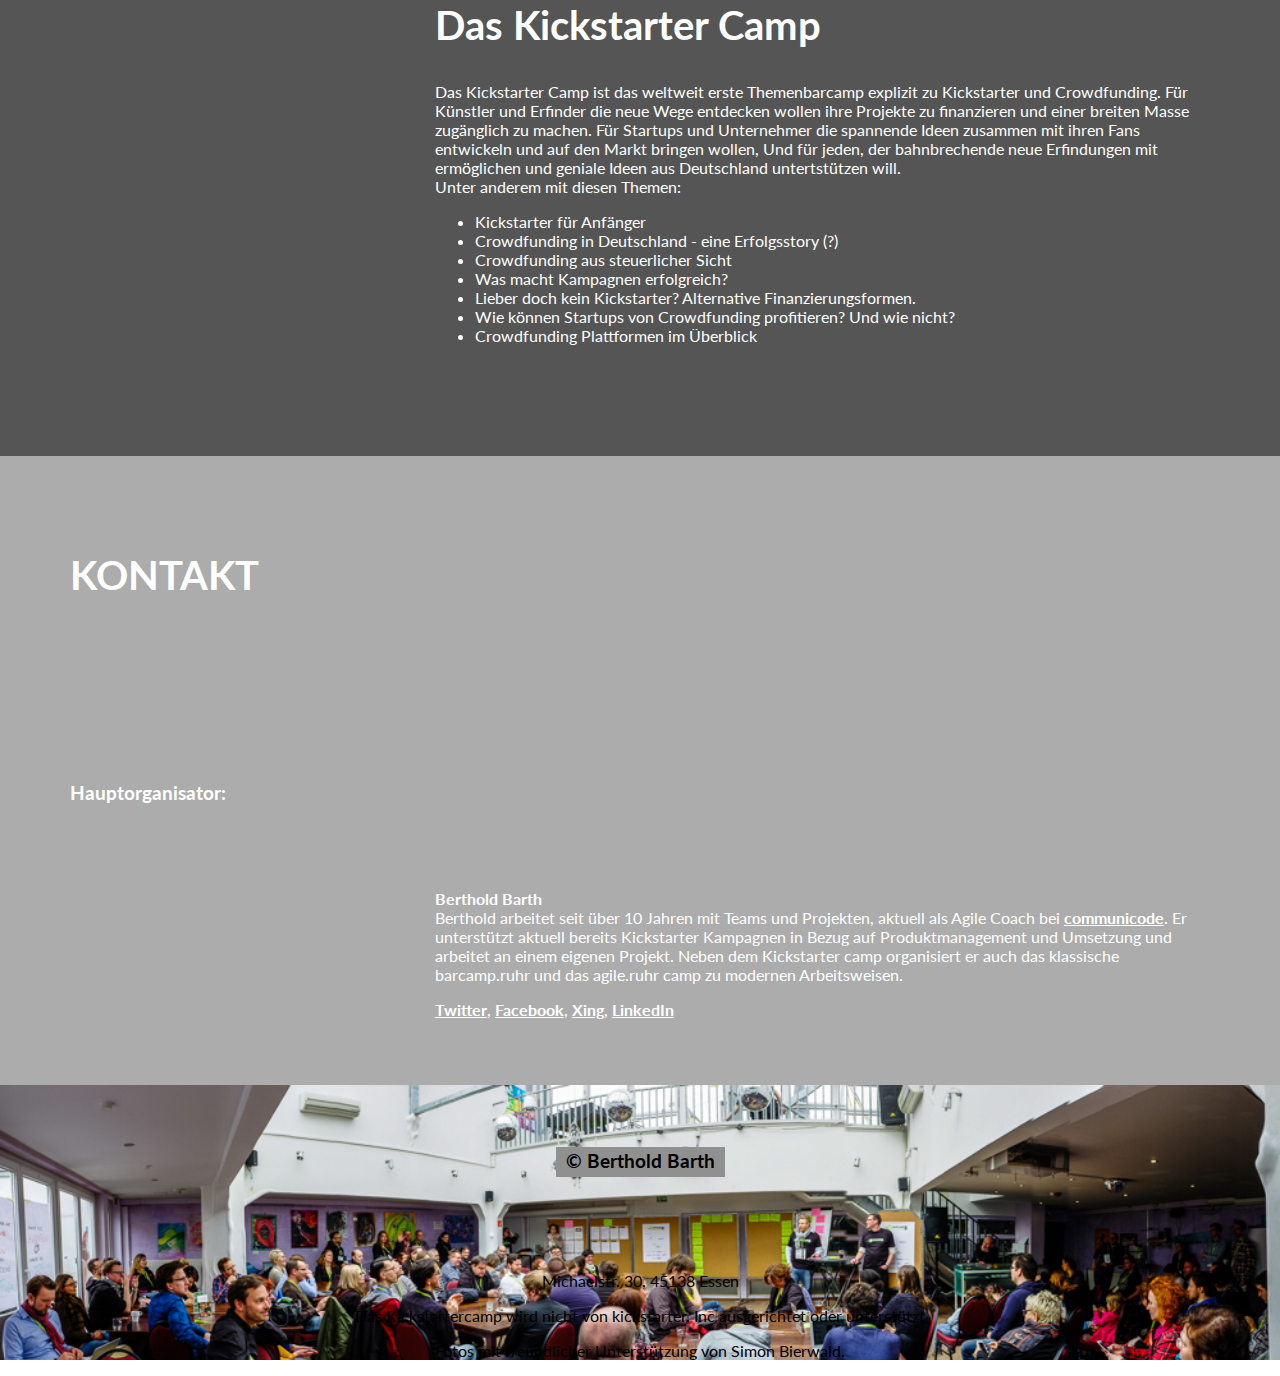
==== commit 93cb149e: "Revert "Upgrade durch Imran"" ====
--- a/index.html
+++ b/index.html
@@ -1,7 +1,7 @@
 <!doctype html>
 <html>
 <head>
-	<title>kickstarter camp - weltweit erstes Barcamp zu Crowdfunding und Kickstarter</title>
+	<title>Kickstarter Camp - weltweit erstes Barcamp zu Crowdfunding und Kickstarter</title>
 	<meta charset="utf-8">
 	<meta name="viewport" content="width=device-width, initial-scale=1, maximum-scale=1, user-scalable=no">
 
@@ -18,6 +18,7 @@
   	<script src="js/PIE.min.js"></script>
   <![endif]-->
   <script src="js/inc.js"></script>
+
 </head>
 <body>
 <div id="container">	
@@ -35,20 +36,19 @@
 				<div class="collapse navbar-collapse center">
 			  	<ul class="nav navbar-nav">
 			  		<li><a href="#header">Home</a></li>
-			  		<li><a href="#agenda">Agenda</a></li>
-			  		<li><a href="#sponsors">Sponsoren</a></li>
-			  		<li><a href="#faq">F.A.Q.</a></li>
-			  		<li><a href="#organizers">Organisatoren</a></li>
+			  		<li><a href="#about">Über</a></li>
+			  	
+			  		<li><a href="#contact">Kontakt</a></li>
 			  	</ul>
 			  </div>
-			</nav>
+			</nav> 
 <br>			
 			
 			<img src="images/kickstarter_camp_logo_front.png" alt="Kickstarter camp logo"</>	<br>	<br>	<
-			<h3><span>Barcamp zu kickstarter, Crowdfunding & Startup</span></h3>
+			<h3><span>Barcamp zu Kickstarter, Crowdfunding & Startup</span></h3>
 			<h3><span>23./24.01.2016, Essen, Unperfekthaus</span></h3>
 			
-			<div class="btn-red center"><a href="#about"> Jetzt Ticket kaufen </a>
+			<div class="btn-red center"><a href="#about"> Jetzt für den Newsletter anmelden </a>
 			
 			</div>
 			
@@ -59,35 +59,9 @@
 	<div id="main">
 		<section class="know-about-us" id="about">
 			<div class="center clearfix">
-				<br> <br>
+				<!-- <img src="images/idea-thought.png" alt=""> -->
 		
 		<div style="width:100%; text-align:left;" ><iframe  src="//eventbrite.de/tickets-external?eid=18450191018&ref=etckt" frameborder="0" height="214" width="100%" vspace="0" hspace="0" marginheight="5" marginwidth="5" scrolling="auto" allowtransparency="true"></iframe><div style="font-family:Helvetica, Arial; font-size:10px; padding:5px 0 5px; margin:2px; width:100%; text-align:left;" ><a class="powered-by-eb" style="color: #dddddd; text-decoration: none;" target="_blank" href="http://www.eventbrite.de/r/etckt">Von Eventbrite</a></div></div>
-
-		<div class="text das-kickstarter">
-				
-				
-				
-					<h2>Das kickstarter camp</h2>
-					<div class="text-inner">
-						<p>Das kickstarter camp ist das weltweit erste Themenbarcamp explizit zu Kickstarter und Crowdfunding. 
-						Für Künstler und Erfinder die neue Wege entdecken wollen ihre Projekte zu finanzieren und einer breiten Masse zugänglich zu machen. 
-						Für Startups und Unternehmer die spannende Ideen zusammen mit ihren Fans entwickeln und auf den Markt bringen wollen,
-						Und für jeden, der bahnbrechende neue Erfindungen mit ermöglichen und geniale Ideen aus Deutschland untertstützen will.
-						<br>
-						Unter anderem mit diesen Themen:
-						<ul>
-						<li>Kickstarter für Anfänger</li>
-						<li>Crowdfunding in Deutschland - eine Erfolgsstory (?)</li>
-						<li>Crowdfunding aus steuerlicher Sicht</li>
-						<li>Was macht Kampagnen erfolgreich?</li>
-						<li>Lieber doch kein Kickstarter? Alternative Finanzierungsformen.</li>
-						<li>Wie können Startups von Crowdfunding profitieren? Und wie nicht?</li>
-						<li>Crowdfunding Plattformen im Überblick</li><br><br><br><br><br>
-						</ul>
-																
-						</p>
-					</div>
-				</div>		
 				
 				<!-- Begin MailChimp Signup Form -->
 <link href="//cdn-images.mailchimp.com/embedcode/slim-081711.css" rel="stylesheet" type="text/css">
@@ -99,7 +73,7 @@
 <div id="mc_embed_signup">
 <form action="//kickstartercamp.us9.list-manage.com/subscribe/post?u=2d4471423d9d63e0ec75deedb&amp;id=e15cb94d67" method="post" id="mc-embedded-subscribe-form" name="mc-embedded-subscribe-form" class="validate" target="_self" novalidate>
     <div id="mc_embed_signup_scroll">
-	<h3><label for="mce-EMAIL">Jetzt in den Newsletter für das kickstarter camp eintragen:</label></h3><br><br>
+	<h2><label for="mce-EMAIL">Jetzt in den Newsletter für das Kickstarter Camp eintragen:</label></h2>
 	<div class="center clear button"><input type="email" value="" name="EMAIL" class="email" id="mce-EMAIL" placeholder="email address" required></div><br>
     <!-- real people should not fill this in and expect good things - do not remove this or risk form bot signups-->
     <div style="position: absolute; left: -5000px;"><input type="text" name="b_2d4471423d9d63e0ec75deedb_e15cb94d67" tabindex="-1" value=""></div>
@@ -110,36 +84,31 @@
 </div>
 
 <!--End mc_embed_signup-->
-		
-		<div class="center clearfix sponsors">
-				<div class="sponsor clearfix">
-					<h3>Unser Schirmherr:</h3>
-					<img src="images/sponsors/Foto_Thomas_Kufen_Kickstarter_Camp_2015.jpg" alt="" >
-					<div class="text">
-						<p>
-							<strong>Thomas Kufen, OB der Stadt Essen</strong><br />
-
-							<blockquote>Ich unterstütze das kickstarter camp, weil wir
-							gemeinsam die Voraussetzungen und ein neues Klima
-							schaffen müssen, um Menschen Mut zu machen, etwas
-							zu wagen. Kreative Köpfe sind zu fördern und bestmögliche
-							Hilfestellung bei der Unternehmensgründung
-							zu geben. Hierzu gehört auch eine umfassende
-							sowie kompetente Beratung und Begleitung bei der
-							Finanzierung von Projekten. Das kickstarter camp 
-							bietet hierfür die ideale Gelegenheit des gegenseitigen
-							Austausches.</blockquote> 
-
-							
-						</p>
-					</div>
-				</div>
-			
-			</div>
-				
-				
-				
-				
+				
+				<div class="text">
+				
+				
+				
+					<h2>Das Kickstarter Camp</h2>
+					<p>Das Kickstarter Camp ist das weltweit erste Themenbarcamp explizit zu Kickstarter und Crowdfunding. 
+					Für Künstler und Erfinder die neue Wege entdecken wollen ihre Projekte zu finanzieren und einer breiten Masse zugänglich zu machen. 
+					Für Startups und Unternehmer die spannende Ideen zusammen mit ihren Fans entwickeln und auf den Markt bringen wollen,
+					Und für jeden, der bahnbrechende neue Erfindungen mit ermöglichen und geniale Ideen aus Deutschland untertstützen will.
+					<br>
+					Unter anderem mit diesen Themen:
+					<ul>
+					<li>Kickstarter für Anfänger</li>
+					<li>Crowdfunding in Deutschland - eine Erfolgsstory (?)</li>
+					<li>Crowdfunding aus steuerlicher Sicht</li>
+					<li>Was macht Kampagnen erfolgreich?</li>
+					<li>Lieber doch kein Kickstarter? Alternative Finanzierungsformen.</li>
+					<li>Wie können Startups von Crowdfunding profitieren? Und wie nicht?</li>
+					<li>Crowdfunding Plattformen im Überblick</li><br><br><br><br><br>
+					</ul>
+															
+					</p>
+
+				</div>
 			</div>
 		</section>
 
@@ -180,127 +149,7 @@
 				</div> -->
 			</div>	
 		</section>	
-		<section class="agenda" id="agenda">
-			<div class="center clearfix">
-				<div class="text">
-					<h2>AGENDA</h2>
-					<h3>SAMSTAG, 21.2.2015</h3>
-					<table class="table table-striped">
-						<tbody>
-						<tr><td class="td-time">ab 9h </td><td>Ankunft, Frühstück & Registrierung</td></tr>
-						<tr><td class="td-time">10h - 11h</td><td>Willkommensrede, Vorstellungsrunde & Sessionplanung</td></tr>
-						<tr><td class="td-time">11h - 17h</td><td>Sessions</td></tr>
-						<tr><td class="td-time">ab 17h</td><td>Party, Netzwerken & Bier</td></tr>
-						</tbody>
-					</table>
-					<h3>SONNTAG, 22.2.2015</h3>
-					<table class="table table-striped">
-						<tbody>
-						<tr><td class="td-time">ab 9h </td><td>Ankunft, Frühstück & Registrierung</td></tr>
-						<tr><td class="td-time">10h - 11h</td><td>Sessionplanung</td></tr>
-						<tr><td class="td-time">11h - 16h</td><td>Sessions</td></tr>					
-						<tr><td class="td-time">16:15h - 17h</td><td>Gemeinsame Abschlußsession & Retrospektive</td></tr>
-						</tbody>
-					</table>
-				</div>
-			</div>
-		</section>		
-		<section class="our-sponsors" id="sponsors">
-			<div class="center">
-				<h2>UNSERE SPONSOREN</h2>
-				<p>Ein großes "Dankeschön" an unsere großartigen Sponsoren!</p>
-				<div class="row sponsors">
-					<div class="col-xs-6 sponsor">
-						<a href="http://www.frtg-group.de"><img src="images/sponsors/frtg.jpg" alt=""></a>
-					</div>
-				<!--	<div class="col-xs-6 sponsor">
-						<a href="http://www.leandus.de"><img src="images/sponsors/leandus.png" alt=""></a>
-					</div> -->
-				</div>
-				<div class="row sponsors">
-					<div class="col-sm-4 sponsor">
-						<a href="http://www.gls.de"><img src="images/sponsors/gls.jpg" alt=""></a>
-					</div>
-				<!--	<div class="col-sm-4 sponsor">
-						<a href="http://www.controlexpert.com"><img src="images/sponsors/ce.jpg" alt=""></a>
-					</div>
-					<div class="col-sm-4 sponsor">
-						<a href="http://www.css.de"><img src="images/sponsors/css.png" alt=""></a>
-					</div> -->
-				</div>
-				<!-- <div class="row sponsors">
-					<div class="col-sm-4 sponsor">
-						<a href="http://www.dot.ruhr"><img src="images/sponsors/dotruhr.jpg" alt=""></a>
-					</div>
-					<div class="col-sm-4 sponsor">
-						<a href="http://www.gpm-ipma.de"><img src="images/sponsors/gpm.jpeg" alt=""></a>
-					</div>
-					<div class="col-sm-4 sponsor">
-						<a href="https://www.invision.de"><img src="images/sponsors/invision.png" alt=""></a>
-					</div>
-				</div> -->
-			</div>	
-		</section>
-		<section class="faq">
-			<div class="center clearfix">
-				<img src="images/faq.png" alt="">
-				<div id="faq">
-					<div class="text">
-					<h2>F.A.Q.</h2>
-					<dl>
-						<dt><a data-toggle="collapse" data-parent="#faq" href="#f9">Was ist ein Barcamp?</a></dt>
-						<dd id="f9" class="panel-collapse collapse">
-							Ein Barcamp wird auch „Unkonferenz“ genannt. Das kommt daher, dass es kein fertiges Programm wie bei 'normalen' Konferenzen gibt, sondern die Agenda entsteht erst am Morgen des Barcamps selbst und jeder kann, darf und soll Diskussionen und Austausch über wichtige Themen mitgestalten.
-							Jeder Teilnehmer soll zugleich Vortragender und Mitorganisator sein; dadurch entsteht ein spannender Dialog auf Augenhöhe, der für alle Beteiligten, ob Experte oder Neuling, ob Vorstand oder Student, eine echte Bereicherung ist.
-							Eine gute Erläuterung zu „Was ist ein Barcamp“ und eine Klärung des Begriffs <a href="http://www.franztoo.de/?p=113">kommt von Franz Patzig (von 2007)</a><br />
-							<a href="https://www.youtube.com/watch?v=IQBCsBeWFew">Eine kurze Erklärung auf Youtube</a><br />
-							<a href="http://de.wikipedia.org/wiki/Barcamp">Begriffserkärung auf Wikipedia</a> 
-						</dd>
-						<dt><a data-toggle="collapse" data-parent="#faq" href="#f1">Was kostet die Teilnahme?</a></dt>
-						<dd id="f1" class="panel-collapse collapse">
-							Tickets kosten 59 Euro für beide Tage zusammen. Darin enthalten sind Räumlichkeiten, Essen & Trinken an beiden Tagen (ohne Abendveranstaltung). Menschen, die nicht in der Lage sind, diesen Betrag finanziell zu stemmen, melden sich bitte bei uns, wir finden eine Lösung!
-						</dd>	
-						<dt><a data-toggle="collapse" data-parent="#faq" href="#f2">Warum ist die Teilnahme so günstig, Konferenzen kosten über 1000 Euro?</a></dt>
-						<dd id="f2" class="panel-collapse collapse">
-							Auch das ist Teil der Barcamp-Philosophie, das Barcamp soll für jeden zugänglich sein, unabhängig von den finanziellen Mitteln, der Austausch auf Augenhöhe steht im Vordergrund. Ziel ist, dass jeder Teilnehmer, auch wir Organisatoren, etwas lernt und mit nach Hause nimmt. Angefangen von Kontakten bis hin zu ganz konkreten Ideen.
-						</dd>
-						<dt><a data-toggle="collapse" data-parent="#faq" href="#f10">Es gibt Barcamp-Regeln?</a></dt>
-						<dd id="f10" class="panel-collapse collapse">
-							Ja, gibt es:
-								<ol>
-									<li>Sprich über das BarCamp.</li>
-									<li>Blogge über das BarCamp.</li>
-									<li>Wenn du etwas präsentieren willst, musst du dein Thema und deinen Namen in ein Präsentationsfenster schreiben. („Sessionboard“)</li>
-									<li>Stelle dich mit drei Worten vor. (Die drei „Hashtags“ / Schlagworte bei der Vorstellungsrunde)</li>
-									<li>So viele zeitgleiche Präsentationen wie es Räume gibt.</li>
-									<li>Keine vorher festgelegten Präsentationen, keine Zuschauer (sondern Teilnehmer).</li>
-									<li>Präsentationen dauern so lange, wie sie dauern oder bis das nächste Präsentationsfenster beginnt.</li>
-									<li>Wenn du zum ersten Mal bei einem Barcamp bist, MUSST du präsentieren. (Ok, du MUSST nicht wirklich, aber versuche, zusammen mit jemand anders zusammen zu präsentieren oder stelle wenigstens Fragen und sei ein interaktiver Teilehmer.)</li>
-								</ol>
-							Natürlich wirst du nicht verhaftet oder ausgeschlossen, wenn du nicht alle Regeln erfüllst, aber der grundsätzliche Gedanke dahinter ist, ein wenig Struktur in den Ablauf zu bringen und eben nicht nur passiver Konsument zu sein, sondern aktiver Teilgeber, der sich nach seinen Möglichkeiten einbringt.
-						</dd>
-						<dt><a data-toggle="collapse" data-parent="#faq" href="#f4">Muss ich wirklich einen Vortrag halten?</a></dt>
-						<dd id="f4" class="panel-collapse collapse">
-							Nein. Nicht zwingend. Aber schön wäre es schon, wenn du eine Session hieltest. Es gibt aber auch andere Möglichkeiten, sich auf einem Barcamp zu beteiligen. Suche dir jemanden, mit du zusammen eine Session halten kannst. Oder stelle Fragen: „Ich habe jetzt Device X mit Betriebssystem Y neu. Welche Apps sind die Besten? “ „Wer möchte sich zum Thema XY austauschen?“ geht auch.
-							Du kannst dich aber auch einbringen, indem du bei der Durchführung hilfst, z.B. indem du die eine oder andere Stunde CheckIn machst. Oder etwas anderes. Frag einfach bei den Organisatoren nach. Sie werden dankbar sein!
-
-						</dd>
-						<dt><a data-toggle="collapse" data-parent="#faq" href="#f5">Zu meiner Session kommen nur wenig Leute, ist das schlimm?</a></dt>
-						<dd id="f5" class="panel-collapse collapse">
-							Nein. Es gilt die Regel „Wer auch immer da ist, ist der Richtige.“ Oft sind die kleinen Sessions die, die am meisten inspirieren.
-						</dd>
-						<dt><a data-toggle="collapse" data-parent="#faq" href="#f7">Ich möchte einen Werbevortrag halten, geht das?</a></dt>
-						<dd id="f7" class="panel-collapse collapse">Sorry, die Veranstaltung ist nicht zum Verkaufen da. Du	kannst allerdings eine Session anbieten, in der du fragst, wie du deine Werbevorträge verbessern kannst.
-						</dd>
-						<dt><a data-toggle="collapse" data-parent="#faq" href="#f8">Ich möchte ein Honorar für meinen Vortrag.</a></dt>
-						<dd id="f8" class="panel-collapse collapse">Das geht nicht, das würde dem Prinzip der Augenhöhe widersprechen.
-						</dd>
-					</dl>
-					<p>Kurz gesagt: <strong>Barcamp ist das, was du daraus machst!</strong></p>
-					</div>
-				</div>
-			</div>
-		</section>		
+
 		<section class="contact" id="contact">
 			<div class="center clearfix">
 				<h2>KONTAKT</h2>
@@ -310,40 +159,21 @@
 					<a href="https://www.xing.com/events/kickstarter-camp-2015-1593812"><img src="images/icons/xing.png" alt=""></a>
 				</div>
 			</div>
-			<div class="center clearfix organizers" id="organizers">
-				<h3>Organisatoren:</h3>
+			<div class="center clearfix organizers">
+				<h3>Hauptorganisator:</h3>
 				<div class="orgainfo clearfix">
 					<img src="images/berthold.png" alt="" >
 					<div class="text">
 						<p>
 							<strong>Berthold Barth</strong><br />
 							Berthold arbeitet seit über 10 Jahren mit Teams und Projekten, aktuell als Agile Coach bei <a href="https://www.communicode.de">communicode</a>. 
-
+
 							Er unterstützt aktuell bereits Kickstarter Kampagnen in Bezug auf Produktmanagement und Umsetzung und arbeitet an einem eigenen Projekt. Neben dem Kickstarter camp organisiert er auch das klassische barcamp.ruhr und das agile.ruhr camp zu modernen Arbeitsweisen.    
-
+
 							
 						</p>
 						<p>
 							<a href="https://twitter.com/bertholdb">Twitter</a>, <a href="https://www.facebook.com/berthold.barth">Facebook</a>, <a href="https://www.xing.com/profile/Berthold_Barth">Xing</a>, <a href="http://de.linkedin.com/pub/berthold-barth/56/a14/b91/de">LinkedIn</a>
-						</p>	
-					</div>
-				</div>
-			
-			</div>
-			<div class="center clearfix organizers">
-				<div class="orgainfo clearfix">
-					<img src="images/Thomas_Kuth.jpg" alt="" >
-					<div class="text">
-						<p>
-							<strong>Thomas Kuth</strong><br />
-
-							ist Geschäftsführer der FRTG Steuerberatungsgesellschaft Essen mbH. Diese Gesellschaft
-              gehört zu der bundesweit tätigen FRTG-Gruppe (Steuerberatung, Wirtschaftsprüfung, Rechtsberatung, Unternehmensberatung). 
-
-							
-						</p>
-						<p>
-						  <a href="https://www.facebook.com/thomas.kuth.3">Facebook</a>, <a href="https://www.xing.com/profile/Thomas_Kuth2">Xing</a>,
 						</p>	
 					</div>
 				</div>
@@ -377,7 +207,7 @@
     g.type='text/javascript'; g.async=true; g.defer=true; g.src=u+'piwik.js'; s.parentNode.insertBefore(g,s);
   })();
 </script>
-<noscript><p><img src="//mcwiwa-services.de/stats/piwik.php?idsite=12" "border:0;" alt="" /></p></noscript>
+<noscript><p><img src="//mcwiwa-services.de/stats/piwik.php?idsite=12" style="border:0;" alt="" /></p></noscript>
 <!-- End Piwik Code -->
 </body>
 </html>
--- a/css/style.css
+++ b/css/style.css
@@ -200,32 +200,6 @@
 **** =Main
 *************************/
 
-#main .sponsors {
-     padding-top: 50px;
-     padding-bottom: 50px;
-}
-
-#main .sponsors h3 {
-	font-size: 40px;
-	font-weight: bold;
-}
-
-#main .sponsor {
-     padding-top: 50px;
-}
-
-#main .sponsor .text {
-    margin-top: 76px;
-}
-
-#main .sponsor img {
-	padding-top: 97px;
-}
-
-#main .text-inner {
-  padding-top: 20px;
-}
-
 /*************************
 **** =about
 *************************/
@@ -491,97 +465,6 @@
 }
 
 /*************************
-**** =faq
-*************************/
-
-.faq {
-	background: rgb(155, 152, 152);
-	color: #ffffff;
-	font-size: 16px;
-}
-
-.faq .center {
-	padding-bottom: 95px;
-}
-
-.faq h2 {
-	font-weight: bold;
-	padding-top: 95px;
-}
-
-
-.faq .text {
-	width: 68%;
-	float: right;
-}
-
-.faq img {
-	padding-top: 95px;
-	width: 30%; 
-	float: left;
-	max-width: 250px;
-}
-
-.faq dt{
-	margin-left: 4px;
-	padding-bottom: 6px;
-}
-
-.faq dt:before{
-	content: "\25C6   " ;
-}
-
-.faq a{
-	text-decoration: none;
-}
-
-.faq dd{
-	padding-left: 22px;
-	padding-bottom: 6px;
-}
-
-/*************************
-**** =Agenda
-*************************/
-
-.agenda {
-	background: #ACACAC;
-	color: #ffffff;
-	font-size: 16px;
-}
-
-.agenda .center {
-	padding-bottom: 85px;
-}
-
-.agenda h2 {
-	padding-top: 85px;
-	font-weight: bold;
-	font-size: 35px;
-}
-
-.agenda h3 {
-	color: #23a237;
-	font-size: 17px;
-	font-weight: bold;
-	margin-top: 20px;
-	margin-bottom: 20px;
-}
-
-.agenda a:visited {
-	color: grey;
-}
-
-.agenda table {
-	color: black;
-}
-
-.agenda .td-time {
-	font-weight: bold;
-}
-
-
-/*************************
 **** =contact
 *************************/
 
@@ -628,14 +511,6 @@
 }
 .contact .orgainfo {
      padding-top: 50px;
-}
-
-.orgainfo img {
-    border-radius: 100%;
-}
-
-.das-kickstarter {
-	float: none !important;
 }
 
 /*************************
@@ -671,13 +546,6 @@
 	line-height: 38px;
 }
 
-#footer p {
-    color: rgb(236, 236, 236);
-    background-color: rgba(144, 144, 144, 0.8);
-    max-width: 667px;
-    margin: 0 auto;
-}
-
 
 /*************************
 **** =Media Quries
@@ -822,18 +690,4 @@
 
  }
 
- .email {color:#111;}
-
-
-
- /* Changes Applied */
-
- a.powered-by-eb {
-    display: block;
-    position: relative;
-    top: 60px;
-}
-
-#mc_embed_signup .center {
-	padding: 0px !important;
-}+ .email {color:#111;}